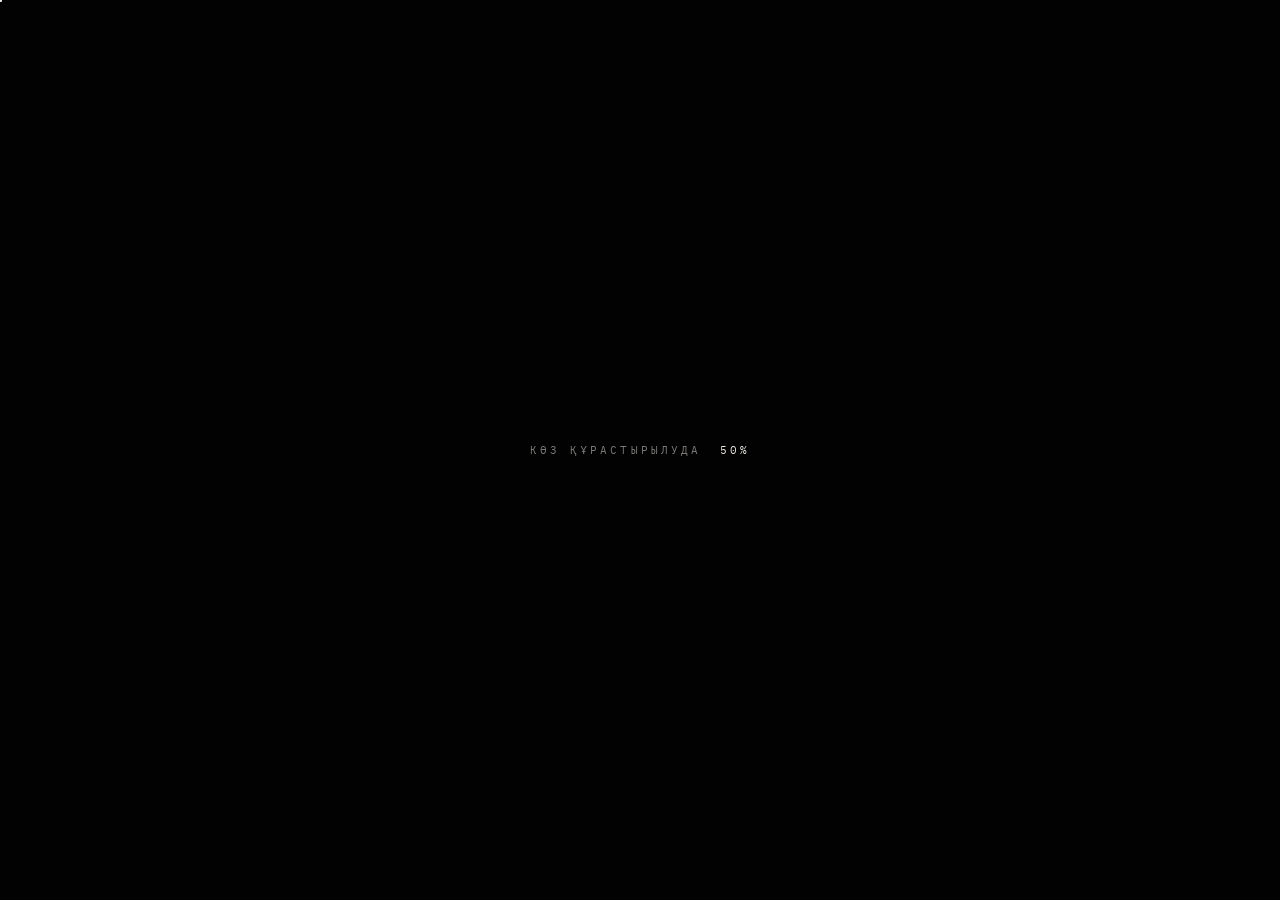
==== eye/index.html @ f171ffe2 "Organ deep dives: brain, skull, eye, ear, tongue, teeth, larynx, nose, face; Kazakh editorial pass" ====
<!doctype html>
<html lang="kk">
<head>
<meta charset="utf-8">
<title>Көз — The Eye</title>
<meta name="viewport" content="width=device-width, initial-scale=1, viewport-fit=cover">
<meta name="description" content="An explodable, anatomically grounded 3D atlas of the human eye: every coat, lens, muscle and vessel, taken apart.">
<meta name="theme-color" content="#020203">
<link rel="icon" href="data:image/svg+xml,%3Csvg xmlns='http://www.w3.org/2000/svg' viewBox='0 0 64 64'%3E%3Ccircle cx='32' cy='32' r='28' fill='%23e9e3da'/%3E%3Ccircle cx='32' cy='32' r='13' fill='%237a4a1c'/%3E%3Ccircle cx='32' cy='32' r='6' fill='%23000'/%3E%3C/svg%3E">
<link rel="stylesheet" href="css/style.css">
<script>/* set embed class before first paint so the standalone header never flashes inside the head atlas */
if (new URLSearchParams(location.search).get('embed') === '1') document.documentElement.classList.add('embed', window.parent === window ? 'embed-top' : 'embed-frame');</script>
<script type="importmap">
{ "imports": { "three": "../vendor/three/three.module.js", "three/addons/": "../vendor/three/jsm/" } }
</script>
</head>
<body>
<canvas id="gl" aria-label="Interactive 3D model of the human eye"></canvas>

<svg id="leaders" aria-hidden="true"></svg>
<div id="labels" aria-hidden="true"></div>
<div id="tip" aria-hidden="true"></div>

<button id="back" class="mono" data-i18n-aria="backAria" aria-label="Back to the head"><svg viewBox="0 0 24 24" aria-hidden="true"><path d="M15 5l-7 7 7 7"/></svg><span data-i18n="back">Back to the head</span></button>

<header id="brand">
  <div class="wordmark">THE EYE</div>
  <div class="sub mono" data-i18n="sub">Human · right eye · 24 mm</div>
</header>

<nav id="top">
  <div id="langs" class="mono" role="group" data-i18n-aria="langAria">
    <button class="lang" data-lang="kk" lang="kk" aria-label="Қазақша">ҚАЗ</button>
    <button class="lang" data-lang="ru" lang="ru" aria-label="Русский">РУС</button>
    <button class="lang" data-lang="en" lang="en" aria-label="English">ENG</button>
  </div>
  <button id="sound" class="icon" aria-label="Sound" data-i18n-aria="sound"><svg viewBox="0 0 24 24"><path d="M4 9h4l5-4v14l-5-4H4z"/><path class="w1" d="M16 9.5c1 .8 1 4.2 0 5"/><path class="w2" d="M18.5 7c2.4 2 2.4 8 0 10"/></svg></button>
  <button id="about" class="icon" aria-label="About and sources" data-i18n-aria="about"><svg viewBox="0 0 24 24"><circle cx="12" cy="12" r="9"/><path d="M12 11v6"/><circle cx="12" cy="7.6" r=".6"/></svg></button>
</nav>

<ol id="index" class="mono" aria-label="Parts"></ol>

<div id="caption" aria-live="polite"></div>

<div id="hint" class="mono"><span data-i18n="hint">Scroll to take it apart</span><i></i></div>

<div id="dock">
  <button id="btn-tour" class="pill mono" data-i18n="tour">▶ Tour</button>
  <button id="btn-explode" class="pill mono" data-i18n="takeApart">Take apart</button>
  <button id="btn-vessels" class="pill mono" data-i18n="vessels">Vessels</button>
</div>

<aside id="panel" aria-live="polite">
  <button id="panel-close" class="icon" aria-label="Close"><svg viewBox="0 0 24 24"><path d="M6 6l12 12M18 6L6 18"/></svg></button>
  <div class="idx mono"></div>
  <h1 class="name"></h1>
  <div class="group mono"></div>
  <p class="desc"></p>
  <ul class="facts"></ul>
  <div class="nav mono">
    <button id="prev" aria-label="Previous">←</button>
    <span class="hintkeys" data-i18n="keys">drag to turn · scroll to zoom · esc</span>
    <button id="next" aria-label="Next">→</button>
  </div>
</aside>

<section id="aboutbox" hidden>
  <div class="inner">
    <button id="about-close" class="icon" aria-label="Close"><svg viewBox="0 0 24 24"><path d="M6 6l12 12M18 6L6 18"/></svg></button>
    <h2 data-i18n="aboutTitle">About this model</h2>
    <div class="about-body"></div>
    <h3 class="mono" data-i18n="sources">Sources</h3>
    <ol class="sources mono"></ol>
  </div>
</section>

<div id="loader" class="mono"><span data-i18n="loading">Building the eye</span> <b>0</b></div>

<script type="module" src="src/main.js"></script>
</body>
</html>
---- eye/css/style.css ----
@font-face { font-family: 'Manrope'; src: url('../../fonts/manrope-latin-wght-normal.woff2') format('woff2'); font-weight: 200 800; font-display: swap; unicode-range: U+0000-00FF, U+0131, U+0152-0153, U+02BB-02BC, U+02C6, U+02DA, U+02DC, U+2000-206F, U+2074, U+20AC, U+2122, U+2191, U+2193, U+2212, U+2215, U+FEFF, U+FFFD; }
@font-face { font-family: 'Manrope'; src: url('../../fonts/manrope-cyrillic-wght-normal.woff2') format('woff2'); font-weight: 200 800; font-display: swap; unicode-range: U+0301, U+0400-045F, U+0490-0491, U+04B0-04B1, U+2116; }
@font-face { font-family: 'Plex Mono'; src: url('../../fonts/ibm-plex-mono-latin-400-normal.woff2') format('woff2'); font-weight: 400; unicode-range: U+0000-00FF, U+2000-206F, U+2190-21FF, U+2212; }
@font-face { font-family: 'Plex Mono'; src: url('../../fonts/ibm-plex-mono-cyrillic-400-normal.woff2') format('woff2'); font-weight: 400; unicode-range: U+0400-045F, U+0490-0491, U+2116; }
@font-face { font-family: 'Plex Mono'; src: url('../../fonts/ibm-plex-mono-latin-300-normal.woff2') format('woff2'); font-weight: 300; unicode-range: U+0000-00FF, U+2000-206F, U+2190-21FF, U+2212; }
@font-face { font-family: 'Plex Mono'; src: url('../../fonts/ibm-plex-mono-cyrillic-300-normal.woff2') format('woff2'); font-weight: 300; unicode-range: U+0400-045F, U+0490-0491, U+2116; }
@font-face { font-family: 'Plex Mono'; src: url('../../fonts/ibm-plex-mono-latin-500-normal.woff2') format('woff2'); font-weight: 500; unicode-range: U+0000-00FF, U+2000-206F, U+2190-21FF, U+2212; }

@font-face { font-family: 'Manrope'; src: url('../../fonts/manrope-cyrillic-ext-wght-normal.woff2') format('woff2'); font-weight: 200 800; font-display: swap; unicode-range: U+0460-052F, U+1C80-1C8A, U+20B4, U+2DE0-2DFF, U+A640-A69F, U+FE2E-FE2F; }
@font-face { font-family: 'Plex Mono'; src: url('../../fonts/ibm-plex-mono-cyrillic-ext-300-normal.woff2') format('woff2'); font-weight: 300; unicode-range: U+0460-052F, U+1C80-1C8A, U+20B4, U+2DE0-2DFF, U+A640-A69F, U+FE2E-FE2F; }
@font-face { font-family: 'Plex Mono'; src: url('../../fonts/ibm-plex-mono-cyrillic-ext-400-normal.woff2') format('woff2'); font-weight: 400; unicode-range: U+0460-052F, U+1C80-1C8A, U+20B4, U+2DE0-2DFF, U+A640-A69F, U+FE2E-FE2F; }
@font-face { font-family: 'Plex Mono'; src: url('../../fonts/ibm-plex-mono-cyrillic-ext-500-normal.woff2') format('woff2'); font-weight: 500; unicode-range: U+0460-052F, U+1C80-1C8A, U+20B4, U+2DE0-2DFF, U+A640-A69F, U+FE2E-FE2F; }

:root {
  --bg: #020203;
  --ink: #ece8e1;
  --dim: rgba(236, 232, 225, .52);
  --faint: rgba(236, 232, 225, .22);
  --accent: #d1fe17;
  --artery: #ff3b4e;
  --line: rgba(236, 232, 225, .28);
  --ease: cubic-bezier(.2, .7, .1, 1);
}
* { box-sizing: border-box; }
html, body { margin: 0; height: 100%; background: var(--bg); color: var(--ink); overflow: hidden; }
body { font-family: 'Manrope', system-ui, sans-serif; -webkit-font-smoothing: antialiased; user-select: none; -webkit-user-select: none; }
.mono { font-family: 'Plex Mono', ui-monospace, monospace; }
button { font: inherit; color: inherit; background: none; border: 0; cursor: pointer; padding: 0; }
button:focus-visible { outline: 1px solid var(--accent); outline-offset: 4px; border-radius: 4px; }

#gl { position: fixed; inset: 0; width: 100vw; height: 100vh; display: block; cursor: grab; touch-action: none; }
#gl.dragging { cursor: grabbing; }
#gl.pointing { cursor: pointer; }

#brand { position: fixed; left: 34px; top: 28px; pointer-events: none; opacity: 0; transition: opacity 1.4s var(--ease); }
body.ready #brand { opacity: 1; }
.wordmark { font-weight: 500; font-size: 13px; letter-spacing: .42em; }
#brand .sub { margin-top: 7px; font-size: 10.5px; letter-spacing: .16em; color: var(--dim); text-transform: uppercase; }

#top { position: fixed; right: 30px; top: 22px; display: flex; align-items: center; gap: 10px; opacity: 0; transition: opacity 1.4s var(--ease) .4s; }
body.ready #top { opacity: 1; }
.lang { font-size: 11px; letter-spacing: .14em; color: var(--dim); padding: 6px 2px; }
.lang.on { color: var(--ink); }
.sep { color: var(--faint); font-size: 11px; }
.icon { width: 34px; height: 34px; display: grid; place-items: center; border-radius: 50%; color: var(--dim); transition: color .3s, background .3s; }
.icon:hover { color: var(--ink); background: rgba(255,255,255,.05); }
.icon svg { width: 18px; height: 18px; fill: none; stroke: currentColor; stroke-width: 1.3; stroke-linecap: round; }
#sound svg path:first-child { fill: currentColor; stroke: none; }
#sound:not(.on) .w1, #sound:not(.on) .w2 { opacity: .15; }
#sound.pulse { animation: pulse 2.4s var(--ease) infinite; }
@keyframes pulse { 0%, 100% { color: var(--dim); } 50% { color: var(--accent); } }

#hint { position: fixed; left: 50%; bottom: 34px; transform: translateX(-50%); font-size: 10.5px; letter-spacing: .28em; text-transform: uppercase; color: var(--dim); pointer-events: none; opacity: 0; transition: opacity 1s var(--ease); text-align: center; }
#hint i { display: block; width: 1px; height: 26px; margin: 12px auto 0; background: linear-gradient(var(--dim), transparent); animation: drip 2.2s var(--ease) infinite; transform-origin: top; }
@keyframes drip { 0% { transform: scaleY(0); opacity: 0; } 30% { opacity: 1; } 100% { transform: scaleY(1); opacity: 0; } }
body.ready.show-hint #hint { opacity: 1; }

#dock { position: fixed; right: 30px; bottom: 28px; display: flex; gap: 8px; opacity: 0; transition: opacity 1s var(--ease) .8s; }
body.ready #dock { opacity: 1; }
body.inspecting #dock { opacity: 0; pointer-events: none; transition-delay: 0s; }
.pill { font-size: 10.5px; letter-spacing: .2em; text-transform: uppercase; padding: 11px 16px 10px; border: 1px solid var(--line); border-radius: 999px; color: var(--dim); background: rgba(2,2,3,.35); backdrop-filter: blur(8px); transition: color .3s, border-color .3s, background .3s; }
.pill:hover { color: var(--ink); border-color: rgba(236,232,225,.6); }
.pill.on { color: #0a0a0a; background: var(--ink); border-color: var(--ink); }
#btn-vessels.on { background: var(--artery); border-color: var(--artery); color: #fff; }

#index { position: fixed; left: 30px; top: 50%; transform: translateY(-50%); list-style: none; margin: 0; padding: 0; font-size: 10px; letter-spacing: .08em; color: var(--dim); opacity: 0; pointer-events: none; transition: opacity .8s var(--ease); max-height: 80vh; overflow: hidden; }
body.exploded #index { opacity: 1; pointer-events: auto; }
#index li { padding: 2.5px 0; cursor: pointer; white-space: nowrap; transition: color .2s, transform .3s var(--ease); }
#index li b { font-weight: 400; color: var(--faint); margin-right: 10px; }
#index li.vessel { color: rgba(255, 90, 105, .55); }
#index li:hover, #index li.hover { color: var(--ink); transform: translateX(4px); }
#index li.on { color: var(--accent); }

#labels { position: fixed; inset: 0; pointer-events: none; }
#leaders { position: fixed; inset: 0; width: 100vw; height: 100vh; pointer-events: none; overflow: visible; }
#leaders line { stroke: var(--line); stroke-width: 1; }
#leaders circle { fill: var(--ink); }
.lab { position: absolute; left: 0; top: 0; font-family: 'Plex Mono', monospace; font-size: 10.5px; letter-spacing: .12em; text-transform: uppercase; white-space: nowrap; color: var(--ink); opacity: 0; transition: opacity .5s var(--ease); will-change: transform; }
.lab b { font-weight: 400; color: var(--dim); margin-right: 8px; }
.lab.vessel { color: #ff9aa4; }
.lab.show { opacity: .92; }
.lab.show.hover { color: var(--accent); opacity: 1; }

#tip { position: fixed; left: 0; top: 0; font-family: 'Plex Mono', monospace; font-size: 10.5px; letter-spacing: .12em; text-transform: uppercase; padding: 6px 9px; background: rgba(2,2,3,.72); border: 1px solid var(--line); border-radius: 3px; opacity: 0; pointer-events: none; transition: opacity .15s; white-space: nowrap; }
#tip.show { opacity: 1; }

#panel { position: fixed; right: 0; top: 0; bottom: 0; width: min(410px, 92vw); padding: 86px 38px 32px; display: flex; flex-direction: column; gap: 14px; background: linear-gradient(90deg, rgba(2,2,3,0), rgba(2,2,3,.82) 22%); transform: translateX(104%); transition: transform .9s var(--ease); pointer-events: none; }
body.inspecting #panel { transform: none; pointer-events: auto; }
#panel-close { position: absolute; right: 26px; top: 22px; }
#panel .idx { font-size: 10.5px; letter-spacing: .24em; color: var(--dim); }
#panel .name { margin: 0; font-weight: 250; font-size: 44px; line-height: 1.02; letter-spacing: -.02em; }
#panel .group { font-size: 10px; letter-spacing: .22em; text-transform: uppercase; color: var(--accent); }
#panel .desc { margin: 4px 0 6px; font-size: 15px; line-height: 1.55; color: rgba(236,232,225,.82); font-weight: 350; }
#panel .facts { list-style: none; margin: 0; padding: 0; display: flex; flex-direction: column; gap: 14px; overflow: auto; }
#panel .facts li { border-top: 1px solid rgba(236,232,225,.1); padding-top: 12px; }
#panel .facts .v { font-family: 'Plex Mono', monospace; font-size: 20px; letter-spacing: .02em; }
#panel .facts .v small { font-size: 11px; color: var(--dim); margin-left: 6px; letter-spacing: .1em; }
#panel .facts .t { font-size: 13px; color: var(--dim); margin-top: 4px; line-height: 1.45; }
#panel .facts a { color: var(--faint); font-family: 'Plex Mono', monospace; font-size: 10px; text-decoration: none; margin-left: 4px; border-bottom: 1px dotted var(--faint); }
#panel .facts a:hover { color: var(--ink); }
#panel .nav { margin-top: auto; display: flex; align-items: center; justify-content: space-between; font-size: 10px; letter-spacing: .14em; color: var(--faint); text-transform: uppercase; }
#panel .nav button { font-size: 18px; color: var(--dim); padding: 6px 10px; }
#panel .nav button:hover { color: var(--ink); }

#aboutbox { position: fixed; inset: 0; background: rgba(2,2,3,.86); backdrop-filter: blur(14px); display: grid; place-items: center; z-index: 5; }
#aboutbox[hidden] { display: none; }
#aboutbox .inner { position: relative; width: min(760px, 92vw); max-height: 82vh; overflow: auto; padding: 44px 48px; border: 1px solid rgba(236,232,225,.12); border-radius: 6px; }
#aboutbox h2 { margin: 0 0 18px; font-weight: 300; font-size: 30px; letter-spacing: -.01em; }
#aboutbox h3 { margin: 30px 0 10px; font-size: 10.5px; letter-spacing: .24em; text-transform: uppercase; color: var(--dim); font-weight: 400; }
#aboutbox p { font-size: 14.5px; line-height: 1.6; color: rgba(236,232,225,.8); margin: 0 0 12px; font-weight: 350; }
#aboutbox .sources { font-size: 11px; line-height: 1.7; color: var(--dim); padding-left: 18px; }
#aboutbox .sources a { color: var(--dim); }
#about-close { position: absolute; right: 16px; top: 14px; }

#loader { position: fixed; left: 50%; top: 50%; transform: translate(-50%, -50%); font-size: 10.5px; letter-spacing: .3em; text-transform: uppercase; color: var(--dim); transition: opacity .8s; }
#loader b { font-weight: 400; color: var(--ink); margin-left: 8px; }
body.ready #loader { opacity: 0; pointer-events: none; }

@media (max-width: 760px) {
  #brand { left: 18px; top: 18px; }
  #top { right: 12px; top: 10px; }
  #dock { right: 50%; transform: translateX(50%); bottom: 18px; }
  #hint { bottom: 80px; }
  #index { display: none; }
  #panel { top: auto; height: 58vh; width: 100vw; padding: 26px 22px 22px; background: linear-gradient(180deg, rgba(2,2,3,0), rgba(2,2,3,.9) 16%); transform: translateY(104%); }
  #panel .name { font-size: 32px; }
}
@media (prefers-reduced-motion: reduce) { #hint i, #sound.pulse { animation: none; } }

#caption { text-wrap: balance; position: fixed; left: 34px; bottom: 11vh; max-width: 30vw; font-weight: 200; font-size: clamp(28px, 3.3vw, 60px); line-height: 1.02; letter-spacing: -.03em; color: var(--ink); pointer-events: none; opacity: 0; transform: translateY(14px); transition: opacity 1.1s var(--ease), transform 1.4s var(--ease); text-shadow: 0 0 40px rgba(0,0,0,.6); }
#caption.show { opacity: .96; transform: none; }
#caption small { display: block; margin-top: 18px; font-family: 'Plex Mono', monospace; font-size: 11px; letter-spacing: .3em; text-transform: uppercase; color: var(--dim); font-weight: 400; }
@media (max-width: 760px) { #caption { left: 22px; bottom: 30vh; max-width: 80vw; } }

#btn-tour { color: var(--ink); border-color: rgba(209,254,23,.55); }
#btn-tour.on { background: var(--accent); border-color: var(--accent); color: #0a0a0a; }
body.touring #index, body.touring #hint { opacity: 0 !important; }

/* ---- language switch (same pattern as the head atlas: ҚАЗ РУС ENG) */
#langs { display: flex; gap: 2px; }
#langs .lang { font-size: 10.5px; letter-spacing: .14em; color: rgba(236,232,225,.42); padding: 8px 5px; transition: color .3s; }
#langs .lang:hover { color: var(--dim); }
#langs .lang.on { color: var(--ink); }

/* ---- embed mode (?embed=1): inside the head atlas iframe. The parent draws the back button, so ours stays hidden
   (#back is shown only when the page was opened with ?embed=1 outside an iframe — html.embed-top, set in index.html). */
#back { display: none; }
html.embed #brand { display: none; }
html.embed-top #back { position: fixed; left: 22px; top: 18px; z-index: 6; display: flex; align-items: center; gap: 10px; padding: 9px 16px 9px 10px; border: 1px solid var(--line); border-radius: 999px; background: rgba(2,2,3,.42); backdrop-filter: blur(8px); -webkit-backdrop-filter: blur(8px); color: var(--dim); font-size: 10.5px; letter-spacing: .2em; text-transform: uppercase; transition: color .3s, border-color .3s, background .3s; }
html.embed-top #back:hover { color: var(--ink); border-color: rgba(236,232,225,.6); }
html.embed-top #back svg { width: 16px; height: 16px; fill: none; stroke: currentColor; stroke-width: 1.5; stroke-linecap: round; stroke-linejoin: round; transition: transform .3s var(--ease); }
html.embed-top #back:hover svg { transform: translateX(-3px); }
html.embed #top { opacity: 1; }
@media (max-width: 760px) {
  html.embed-top #back { left: 12px; top: 10px; padding: 8px 12px 8px 8px; }
  #langs .lang { padding: 8px 4px; }
}
/* the part panel owns the top-right corner while inspecting (its ✕ sat on top of the language switch) */
body.inspecting #top, html.embed body.inspecting #top { opacity: 0; pointer-events: none; transition-delay: 0s; }
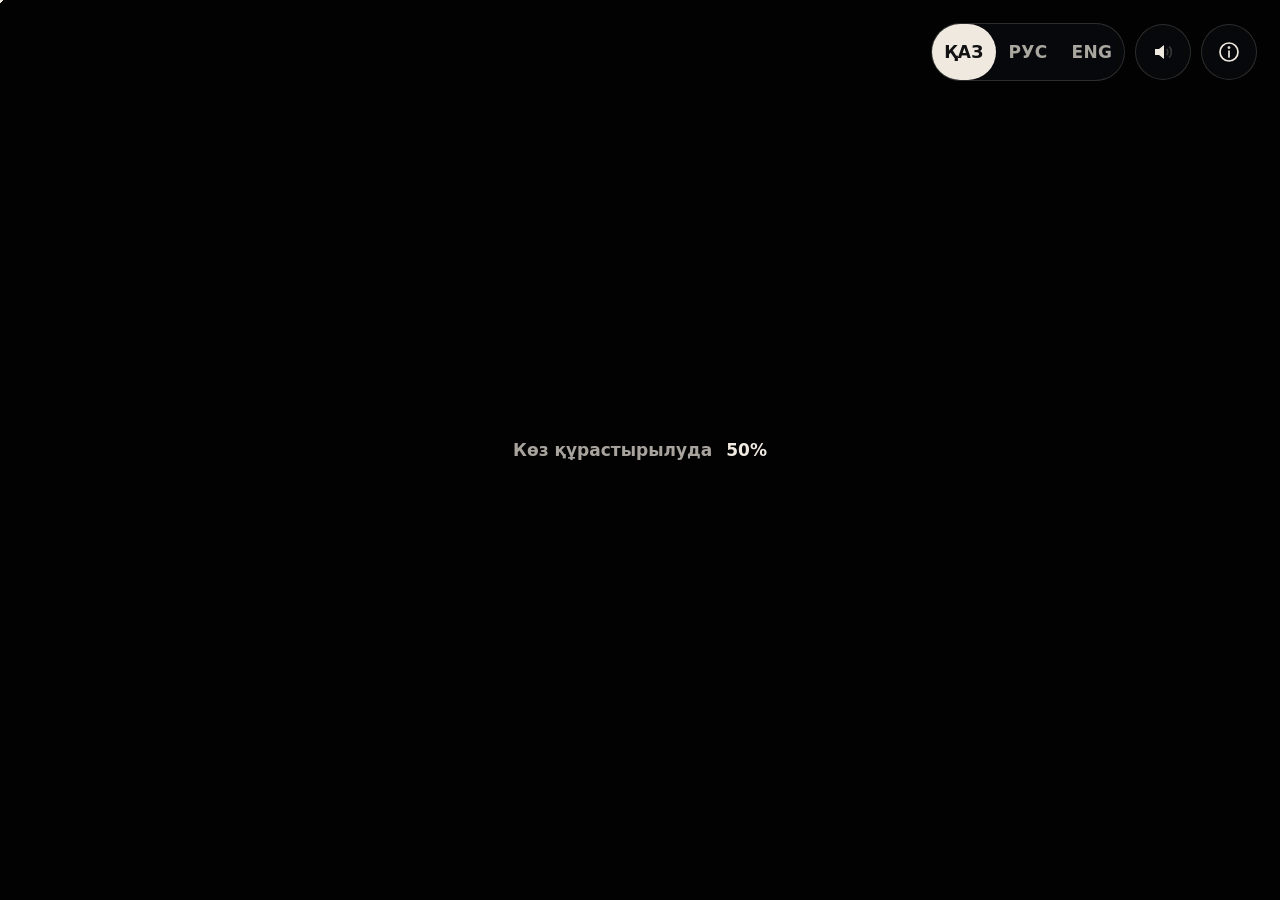
==== commit 63cba2cf: "UX v2 for schoolchildren: picture layers, organ grid, one-tap cut, hand hint; flicker fix; eye UI v2" ====
--- a/eye/index.html
+++ b/eye/index.html
@@ -9,72 +9,91 @@
 <link rel="icon" href="data:image/svg+xml,%3Csvg xmlns='http://www.w3.org/2000/svg' viewBox='0 0 64 64'%3E%3Ccircle cx='32' cy='32' r='28' fill='%23e9e3da'/%3E%3Ccircle cx='32' cy='32' r='13' fill='%237a4a1c'/%3E%3Ccircle cx='32' cy='32' r='6' fill='%23000'/%3E%3C/svg%3E">
 <link rel="stylesheet" href="css/style.css">
 <script>/* set embed class before first paint so the standalone header never flashes inside the head atlas */
-if (new URLSearchParams(location.search).get('embed') === '1') document.documentElement.classList.add('embed', window.parent === window ? 'embed-top' : 'embed-frame');</script>
+(function () { var q = new URLSearchParams(location.search), h = document.documentElement;
+  if (q.get('embed') === '1') h.classList.add('embed', window.parent === window ? 'embed-top' : 'embed-frame');
+  if (q.get('kiosk') === '1') h.classList.add('kiosk'); })();</script>
 <script type="importmap">
 { "imports": { "three": "../vendor/three/three.module.js", "three/addons/": "../vendor/three/jsm/" } }
 </script>
 </head>
 <body>
-<canvas id="gl" aria-label="Interactive 3D model of the human eye"></canvas>
+<canvas id="gl" aria-label="3D"></canvas>
 
 <svg id="leaders" aria-hidden="true"></svg>
 <div id="labels" aria-hidden="true"></div>
 <div id="tip" aria-hidden="true"></div>
 
-<button id="back" class="mono" data-i18n-aria="backAria" aria-label="Back to the head"><svg viewBox="0 0 24 24" aria-hidden="true"><path d="M15 5l-7 7 7 7"/></svg><span data-i18n="back">Back to the head</span></button>
+<button id="back" class="btn" data-i18n-aria="backAria"><svg viewBox="0 0 24 24" aria-hidden="true"><path d="M15 5l-7 7 7 7"/></svg><span data-i18n="back">Back to the head</span></button>
 
 <header id="brand">
-  <div class="wordmark">THE EYE</div>
-  <div class="sub mono" data-i18n="sub">Human · right eye · 24 mm</div>
+  <div class="wordmark" data-i18n="brand">Көз</div>
+  <div class="sub" data-i18n="sub"></div>
 </header>
 
 <nav id="top">
-  <div id="langs" class="mono" role="group" data-i18n-aria="langAria">
+  <div id="langs" role="group" data-i18n-aria="langAria">
     <button class="lang" data-lang="kk" lang="kk" aria-label="Қазақша">ҚАЗ</button>
     <button class="lang" data-lang="ru" lang="ru" aria-label="Русский">РУС</button>
     <button class="lang" data-lang="en" lang="en" aria-label="English">ENG</button>
   </div>
-  <button id="sound" class="icon" aria-label="Sound" data-i18n-aria="sound"><svg viewBox="0 0 24 24"><path d="M4 9h4l5-4v14l-5-4H4z"/><path class="w1" d="M16 9.5c1 .8 1 4.2 0 5"/><path class="w2" d="M18.5 7c2.4 2 2.4 8 0 10"/></svg></button>
-  <button id="about" class="icon" aria-label="About and sources" data-i18n-aria="about"><svg viewBox="0 0 24 24"><circle cx="12" cy="12" r="9"/><path d="M12 11v6"/><circle cx="12" cy="7.6" r=".6"/></svg></button>
+  <button id="sound" class="icon" data-i18n-aria="sound"><svg viewBox="0 0 24 24"><path d="M4 9h4l5-4v14l-5-4H4z"/><path class="w1" d="M16 9.5c1 .8 1 4.2 0 5"/><path class="w2" d="M18.5 7c2.4 2 2.4 8 0 10"/></svg></button>
+  <button id="about" class="icon" data-i18n-aria="about"><svg viewBox="0 0 24 24"><circle cx="12" cy="12" r="9"/><path d="M12 11v6"/><circle cx="12" cy="7.6" r=".6"/></svg></button>
 </nav>
-
-<ol id="index" class="mono" aria-label="Parts"></ol>
 
 <div id="caption" aria-live="polite"></div>
 
-<div id="hint" class="mono"><span data-i18n="hint">Scroll to take it apart</span><i></i></div>
+<!-- onboarding: an animated hand, gone after the first action -->
+<div id="hand" aria-hidden="true">
+  <svg class="glyph" viewBox="0 0 64 64"><path d="M26 34V14.5a4 4 0 0 1 8 0V30m0-4.5a4 4 0 0 1 8 0V32m0-3a4 4 0 0 1 8 0v9c0 9-6 16-15 16h-2c-5 0-8-2-11-6l-7-10a4 4 0 0 1 6-5l5 5"/></svg>
+  <i class="ring"></i>
+  <div class="say"><span data-i18n="handDrag">Drag to turn</span></div>
+</div>
 
 <div id="dock">
-  <button id="btn-tour" class="pill mono" data-i18n="tour">▶ Tour</button>
-  <button id="btn-explode" class="pill mono" data-i18n="takeApart">Take apart</button>
-  <button id="btn-vessels" class="pill mono" data-i18n="vessels">Vessels</button>
+  <button id="btn-tour" class="btn big"><svg viewBox="0 0 24 24" aria-hidden="true"><path class="play" d="M8 5.5v13l10.5-6.5z"/><path class="stop" d="M7 7h10v10H7z"/></svg><span></span></button>
+  <button id="btn-explode" class="btn big"><svg viewBox="0 0 24 24" aria-hidden="true"><circle cx="12" cy="12" r="3.2"/><path d="M12 2.5v3.5M12 18v3.5M2.5 12H6M18 12h3.5M5.3 5.3l2.4 2.4M16.3 16.3l2.4 2.4M5.3 18.7l2.4-2.4M16.3 7.7l2.4-2.4"/></svg><span></span></button>
+  <button id="btn-vessels" class="btn big"><svg viewBox="0 0 24 24" aria-hidden="true"><path d="M12 21c0-5 0-7-3.5-10.5M12 21c0-4 1-6 4-9M8.5 10.5C6 8 6 5 6 3M8.5 10.5C10 9 11 7 11 4.5M16 12c2-2 3-4 3-7M16 12c-1-1.5-1.5-3.5-1.5-6"/></svg><span></span></button>
+  <button id="btn-parts" class="btn big"><svg viewBox="0 0 24 24" aria-hidden="true"><rect x="3.5" y="3.5" width="7" height="7" rx="1.8"/><rect x="13.5" y="3.5" width="7" height="7" rx="1.8"/><rect x="3.5" y="13.5" width="7" height="7" rx="1.8"/><rect x="13.5" y="13.5" width="7" height="7" rx="1.8"/></svg><span></span></button>
 </div>
 
+<!-- visual picker: big cards grouped the simple way -->
+<section id="picker" hidden>
+  <div class="box">
+    <button id="picker-close" class="icon" data-i18n-aria="close"><svg viewBox="0 0 24 24"><path d="M6 6l12 12M18 6L6 18"/></svg></button>
+    <h2 data-i18n="pickerTitle">What is the eye made of?</h2>
+    <div class="groups"></div>
+  </div>
+</section>
+
 <aside id="panel" aria-live="polite">
-  <button id="panel-close" class="icon" aria-label="Close"><svg viewBox="0 0 24 24"><path d="M6 6l12 12M18 6L6 18"/></svg></button>
-  <div class="idx mono"></div>
+  <button id="panel-close" class="icon" data-i18n-aria="close"><svg viewBox="0 0 24 24"><path d="M6 6l12 12M18 6L6 18"/></svg></button>
+  <div class="chip"></div>
   <h1 class="name"></h1>
-  <div class="group mono"></div>
-  <p class="desc"></p>
-  <ul class="facts"></ul>
-  <div class="nav mono">
-    <button id="prev" aria-label="Previous">←</button>
-    <span class="hintkeys" data-i18n="keys">drag to turn · scroll to zoom · esc</span>
-    <button id="next" aria-label="Next">→</button>
+  <p class="simple"></p>
+  <div class="wow"><svg viewBox="0 0 24 24" aria-hidden="true"><path d="M12 2.8l2.6 5.6 6.1.7-4.5 4.2 1.2 6-5.4-3.1-5.4 3.1 1.2-6L3.3 9.1l6.1-.7z"/></svg><div><div class="wl" data-i18n="wowLabel">Did you know?</div><div class="wv"></div><div class="wt"></div></div></div>
+  <button class="more-btn" aria-expanded="false"><span data-i18n="more">More</span><svg viewBox="0 0 24 24" aria-hidden="true"><path d="M6 9l6 6 6-6"/></svg></button>
+  <div class="more" hidden>
+    <div class="sci"></div>
+    <p class="desc"></p>
+    <ul class="facts"></ul>
+  </div>
+  <div class="nav">
+    <button id="prev" class="icon big" data-i18n-aria="prev"><svg viewBox="0 0 24 24"><path d="M15 5l-7 7 7 7"/></svg></button>
+    <button id="next" class="icon big" data-i18n-aria="next"><svg viewBox="0 0 24 24"><path d="M9 5l7 7-7 7"/></svg></button>
   </div>
 </aside>
 
 <section id="aboutbox" hidden>
   <div class="inner">
-    <button id="about-close" class="icon" aria-label="Close"><svg viewBox="0 0 24 24"><path d="M6 6l12 12M18 6L6 18"/></svg></button>
+    <button id="about-close" class="icon" data-i18n-aria="close"><svg viewBox="0 0 24 24"><path d="M6 6l12 12M18 6L6 18"/></svg></button>
     <h2 data-i18n="aboutTitle">About this model</h2>
     <div class="about-body"></div>
-    <h3 class="mono" data-i18n="sources">Sources</h3>
-    <ol class="sources mono"></ol>
+    <h3 data-i18n="sources">Sources</h3>
+    <ol class="sources"></ol>
   </div>
 </section>
 
-<div id="loader" class="mono"><span data-i18n="loading">Building the eye</span> <b>0</b></div>
+<div id="loader"><span data-i18n="loading">Building the eye</span> <b>0</b></div>
 
 <script type="module" src="src/main.js"></script>
 </body>
--- a/eye/css/style.css
+++ b/eye/css/style.css
@@ -11,149 +11,198 @@
 @font-face { font-family: 'Plex Mono'; src: url('../../fonts/ibm-plex-mono-cyrillic-ext-400-normal.woff2') format('woff2'); font-weight: 400; unicode-range: U+0460-052F, U+1C80-1C8A, U+20B4, U+2DE0-2DFF, U+A640-A69F, U+FE2E-FE2F; }
 @font-face { font-family: 'Plex Mono'; src: url('../../fonts/ibm-plex-mono-cyrillic-ext-500-normal.woff2') format('woff2'); font-weight: 500; unicode-range: U+0460-052F, U+1C80-1C8A, U+20B4, U+2DE0-2DFF, U+A640-A69F, U+FE2E-FE2F; }
 
+
+/* ============ THE EYE — kids / exhibition UI (specs/ux-kids.md): big icon+word buttons, ≥15 px labels, ≥17 px text,
+   56 px touch targets (72 px with ?kiosk=1), no tiny letter-spaced captions. Palette matches the head atlas. */
 :root {
   --bg: #020203;
-  --ink: #ece8e1;
-  --dim: rgba(236, 232, 225, .52);
-  --faint: rgba(236, 232, 225, .22);
-  --accent: #d1fe17;
-  --artery: #ff3b4e;
-  --line: rgba(236, 232, 225, .28);
+  --ink: #efe9e0;
+  --dim: rgba(239, 233, 224, .7);
+  --faint: rgba(239, 233, 224, .34);
+  --hair: rgba(239, 233, 224, .16);
+  --warm: #f0b27a;
+  --artery: #ff4d5e;
+  --glass: rgba(12, 13, 16, .66);
   --ease: cubic-bezier(.2, .7, .1, 1);
+  --tap: 56px;
+  --fs-label: 15px;
+  --fs-btn: 17px;
+  --fs-text: 17px;
+  --pad: clamp(14px, 1.8vw, 28px);
 }
+html.kiosk { --tap: 72px; --fs-label: 18px; --fs-btn: 20px; --fs-text: 20px; }
 * { box-sizing: border-box; }
 html, body { margin: 0; height: 100%; background: var(--bg); color: var(--ink); overflow: hidden; }
-body { font-family: 'Manrope', system-ui, sans-serif; -webkit-font-smoothing: antialiased; user-select: none; -webkit-user-select: none; }
-.mono { font-family: 'Plex Mono', ui-monospace, monospace; }
+body { font-family: 'Manrope', system-ui, sans-serif; -webkit-font-smoothing: antialiased; user-select: none; -webkit-user-select: none; -webkit-tap-highlight-color: transparent; }
+html.kiosk body { -webkit-touch-callout: none; }
 button { font: inherit; color: inherit; background: none; border: 0; cursor: pointer; padding: 0; }
-button:focus-visible { outline: 1px solid var(--accent); outline-offset: 4px; border-radius: 4px; }
+button:focus-visible { outline: 2px solid var(--warm); outline-offset: 3px; }
+[hidden] { display: none !important; }
 
 #gl { position: fixed; inset: 0; width: 100vw; height: 100vh; display: block; cursor: grab; touch-action: none; }
 #gl.dragging { cursor: grabbing; }
 #gl.pointing { cursor: pointer; }
 
-#brand { position: fixed; left: 34px; top: 28px; pointer-events: none; opacity: 0; transition: opacity 1.4s var(--ease); }
+/* ---- shared controls */
+.icon { width: var(--tap); height: var(--tap); display: grid; place-items: center; border-radius: 50%; color: var(--ink); background: var(--glass); border: 1px solid var(--hair); backdrop-filter: blur(10px); -webkit-backdrop-filter: blur(10px); transition: background .25s, border-color .25s, transform .12s; }
+.icon:hover { border-color: var(--faint); }
+.icon:active { transform: scale(.94); }
+.icon svg { width: 24px; height: 24px; fill: none; stroke: currentColor; stroke-width: 1.7; stroke-linecap: round; stroke-linejoin: round; }
+.btn { min-height: var(--tap); display: inline-flex; align-items: center; gap: 10px; padding: 0 22px 0 18px; border-radius: 999px; font-size: var(--fs-btn); font-weight: 600; letter-spacing: .005em; color: var(--ink); background: var(--glass); border: 1px solid var(--hair); backdrop-filter: blur(10px); -webkit-backdrop-filter: blur(10px); white-space: nowrap; transition: background .25s, border-color .25s, color .25s, transform .12s; }
+.btn:hover { border-color: var(--faint); }
+.btn:active { transform: scale(.95); }
+.btn svg { width: 26px; height: 26px; flex: none; fill: none; stroke: currentColor; stroke-width: 1.8; stroke-linecap: round; stroke-linejoin: round; }
+.btn.on { background: var(--warm); border-color: var(--warm); color: #121212; }
+
+/* ---- brand (standalone only) */
+#brand { position: fixed; left: var(--pad); top: calc(var(--pad) + 4px); pointer-events: none; opacity: 0; transition: opacity 1.2s var(--ease); }
 body.ready #brand { opacity: 1; }
-.wordmark { font-weight: 500; font-size: 13px; letter-spacing: .42em; }
-#brand .sub { margin-top: 7px; font-size: 10.5px; letter-spacing: .16em; color: var(--dim); text-transform: uppercase; }
-
-#top { position: fixed; right: 30px; top: 22px; display: flex; align-items: center; gap: 10px; opacity: 0; transition: opacity 1.4s var(--ease) .4s; }
-body.ready #top { opacity: 1; }
-.lang { font-size: 11px; letter-spacing: .14em; color: var(--dim); padding: 6px 2px; }
-.lang.on { color: var(--ink); }
-.sep { color: var(--faint); font-size: 11px; }
-.icon { width: 34px; height: 34px; display: grid; place-items: center; border-radius: 50%; color: var(--dim); transition: color .3s, background .3s; }
-.icon:hover { color: var(--ink); background: rgba(255,255,255,.05); }
-.icon svg { width: 18px; height: 18px; fill: none; stroke: currentColor; stroke-width: 1.3; stroke-linecap: round; }
+.wordmark { font-weight: 700; font-size: 28px; letter-spacing: -.01em; }
+#brand .sub { margin-top: 4px; font-size: 15px; color: var(--dim); }
+
+/* ---- top right: language + sound + about */
+#top { position: fixed; right: var(--pad); top: var(--pad); display: flex; align-items: center; gap: 10px; z-index: 4; transition: opacity .5s var(--ease); }
+#langs { display: flex; padding: 0; gap: 0; border-radius: 999px; background: var(--glass); border: 1px solid var(--hair); backdrop-filter: blur(10px); -webkit-backdrop-filter: blur(10px); }
+#langs .lang { min-width: calc(var(--tap) + 8px); height: var(--tap); border-radius: 999px; font-size: var(--fs-btn); font-weight: 700; letter-spacing: .02em; color: var(--dim); transition: background .25s, color .25s; }
+#langs .lang:hover { color: var(--ink); }
+#langs .lang.on { background: var(--ink); color: #121212; }
 #sound svg path:first-child { fill: currentColor; stroke: none; }
-#sound:not(.on) .w1, #sound:not(.on) .w2 { opacity: .15; }
+#sound:not(.on) .w1, #sound:not(.on) .w2 { opacity: .2; }
 #sound.pulse { animation: pulse 2.4s var(--ease) infinite; }
-@keyframes pulse { 0%, 100% { color: var(--dim); } 50% { color: var(--accent); } }
-
-#hint { position: fixed; left: 50%; bottom: 34px; transform: translateX(-50%); font-size: 10.5px; letter-spacing: .28em; text-transform: uppercase; color: var(--dim); pointer-events: none; opacity: 0; transition: opacity 1s var(--ease); text-align: center; }
-#hint i { display: block; width: 1px; height: 26px; margin: 12px auto 0; background: linear-gradient(var(--dim), transparent); animation: drip 2.2s var(--ease) infinite; transform-origin: top; }
-@keyframes drip { 0% { transform: scaleY(0); opacity: 0; } 30% { opacity: 1; } 100% { transform: scaleY(1); opacity: 0; } }
-body.ready.show-hint #hint { opacity: 1; }
-
-#dock { position: fixed; right: 30px; bottom: 28px; display: flex; gap: 8px; opacity: 0; transition: opacity 1s var(--ease) .8s; }
+@keyframes pulse { 0%, 100% { color: var(--ink); } 50% { color: var(--warm); } }
+
+/* ---- dock: one row of big icon+word buttons */
+#dock { position: fixed; left: 50%; bottom: var(--pad); transform: translateX(-50%); display: flex; gap: 10px; opacity: 0; transition: opacity .8s var(--ease) .3s; z-index: 3; }
 body.ready #dock { opacity: 1; }
-body.inspecting #dock { opacity: 0; pointer-events: none; transition-delay: 0s; }
-.pill { font-size: 10.5px; letter-spacing: .2em; text-transform: uppercase; padding: 11px 16px 10px; border: 1px solid var(--line); border-radius: 999px; color: var(--dim); background: rgba(2,2,3,.35); backdrop-filter: blur(8px); transition: color .3s, border-color .3s, background .3s; }
-.pill:hover { color: var(--ink); border-color: rgba(236,232,225,.6); }
-.pill.on { color: #0a0a0a; background: var(--ink); border-color: var(--ink); }
+#btn-tour { border-color: rgba(240,178,122,.7); }
+#btn-tour .stop { display: none; } #btn-tour.on .stop { display: block; } #btn-tour.on .play { display: none; }
+#btn-tour .play, #btn-tour .stop { fill: currentColor; stroke: none; }
 #btn-vessels.on { background: var(--artery); border-color: var(--artery); color: #fff; }
-
-#index { position: fixed; left: 30px; top: 50%; transform: translateY(-50%); list-style: none; margin: 0; padding: 0; font-size: 10px; letter-spacing: .08em; color: var(--dim); opacity: 0; pointer-events: none; transition: opacity .8s var(--ease); max-height: 80vh; overflow: hidden; }
-body.exploded #index { opacity: 1; pointer-events: auto; }
-#index li { padding: 2.5px 0; cursor: pointer; white-space: nowrap; transition: color .2s, transform .3s var(--ease); }
-#index li b { font-weight: 400; color: var(--faint); margin-right: 10px; }
-#index li.vessel { color: rgba(255, 90, 105, .55); }
-#index li:hover, #index li.hover { color: var(--ink); transform: translateX(4px); }
-#index li.on { color: var(--accent); }
-
+body.inspecting #dock, body.picking #dock { opacity: 0; pointer-events: none; transition-delay: 0s; }
+body.dragging #dock, body.dragging #top { opacity: .35; }
+body.inspecting #top, body.picking #top { opacity: 0; pointer-events: none; }
+
+/* ---- onboarding hand */
+#hand { position: fixed; left: 56%; top: 58%; pointer-events: none; opacity: 0; transition: opacity .6s var(--ease); z-index: 2; display: flex; flex-direction: column; align-items: center; gap: 14px; }
+body.ready.show-hint #hand:is([data-phase="drag"], [data-phase="tap"]) { opacity: 1; }
+#hand .glyph { width: 76px; height: 76px; fill: rgba(12,13,16,.55); stroke: var(--ink); stroke-width: 2.4; stroke-linecap: round; stroke-linejoin: round; filter: drop-shadow(0 4px 14px rgba(0,0,0,.6)); }
+#hand[data-phase="drag"] .glyph { animation: swipe 2.4s var(--ease) infinite; }
+#hand[data-phase="tap"] .glyph { animation: tap 1.8s var(--ease) infinite; }
+#hand .ring { position: absolute; left: 50%; top: 4px; width: 34px; height: 34px; margin-left: -24px; border-radius: 50%; border: 2px solid var(--warm); opacity: 0; }
+#hand[data-phase="tap"] .ring { animation: ring 1.8s var(--ease) infinite; }
+#hand .say { font-size: var(--fs-btn); font-weight: 600; padding: 10px 18px; border-radius: 999px; background: var(--glass); border: 1px solid var(--hair); backdrop-filter: blur(10px); white-space: nowrap; }
+@keyframes swipe { 0%, 100% { transform: translateX(-46px) rotate(-8deg); } 50% { transform: translateX(46px) rotate(8deg); } }
+@keyframes tap { 0%, 60%, 100% { transform: translateY(0) scale(1); } 30% { transform: translateY(8px) scale(.92); } }
+@keyframes ring { 0%, 25% { opacity: 0; transform: scale(.5); } 35% { opacity: 1; } 80%, 100% { opacity: 0; transform: scale(1.9); } }
+
+/* ---- labels on the model (exploded view) */
 #labels { position: fixed; inset: 0; pointer-events: none; }
 #leaders { position: fixed; inset: 0; width: 100vw; height: 100vh; pointer-events: none; overflow: visible; }
-#leaders line { stroke: var(--line); stroke-width: 1; }
+#leaders line { stroke: rgba(239,233,224,.45); stroke-width: 1.2; }
 #leaders circle { fill: var(--ink); }
-.lab { position: absolute; left: 0; top: 0; font-family: 'Plex Mono', monospace; font-size: 10.5px; letter-spacing: .12em; text-transform: uppercase; white-space: nowrap; color: var(--ink); opacity: 0; transition: opacity .5s var(--ease); will-change: transform; }
-.lab b { font-weight: 400; color: var(--dim); margin-right: 8px; }
-.lab.vessel { color: #ff9aa4; }
-.lab.show { opacity: .92; }
-.lab.show.hover { color: var(--accent); opacity: 1; }
-
-#tip { position: fixed; left: 0; top: 0; font-family: 'Plex Mono', monospace; font-size: 10.5px; letter-spacing: .12em; text-transform: uppercase; padding: 6px 9px; background: rgba(2,2,3,.72); border: 1px solid var(--line); border-radius: 3px; opacity: 0; pointer-events: none; transition: opacity .15s; white-space: nowrap; }
+.lab { position: absolute; left: 0; top: 0; font-size: var(--fs-label); font-weight: 600; white-space: nowrap; color: var(--ink); padding: 4px 11px 5px; border-radius: 999px; background: rgba(12,13,16,.7); opacity: 0; transition: opacity .5s var(--ease); will-change: transform; }
+.lab b { display: none; }
+.lab.vessel { color: #ffb3ba; }
+.lab.show { opacity: 1; }
+.lab.show.hover { background: var(--warm); color: #121212; }
+#tip { position: fixed; left: 0; top: 0; font-size: 16px; font-weight: 600; padding: 7px 13px; background: rgba(12,13,16,.8); border: 1px solid var(--hair); border-radius: 999px; opacity: 0; pointer-events: none; transition: opacity .15s; white-space: nowrap; }
 #tip.show { opacity: 1; }
 
-#panel { position: fixed; right: 0; top: 0; bottom: 0; width: min(410px, 92vw); padding: 86px 38px 32px; display: flex; flex-direction: column; gap: 14px; background: linear-gradient(90deg, rgba(2,2,3,0), rgba(2,2,3,.82) 22%); transform: translateX(104%); transition: transform .9s var(--ease); pointer-events: none; }
+/* ---- captions (big lines during intro / tour) */
+#caption { text-wrap: balance; position: fixed; left: calc(var(--pad) + 10px); bottom: calc(var(--tap) + var(--pad) + 8vh); max-width: 34vw; font-weight: 300; font-size: clamp(30px, 3.4vw, 60px); line-height: 1.04; letter-spacing: -.025em; color: var(--ink); pointer-events: none; opacity: 0; transform: translateY(14px); transition: opacity 1.1s var(--ease), transform 1.4s var(--ease); text-shadow: 0 0 40px rgba(0,0,0,.7); }
+#caption.show { opacity: .97; transform: none; }
+#caption small { display: block; margin-top: 14px; font-size: var(--fs-text); letter-spacing: 0; font-weight: 500; color: var(--dim); line-height: 1.4; }
+
+/* ---- part panel: big name, one plain sentence, one wow fact, the rest under «More» */
+#panel { position: fixed; right: 0; top: 0; bottom: 0; width: min(470px, 94vw); padding: calc(var(--tap) + 30px) 34px 22px; display: flex; flex-direction: column; gap: 16px; background: linear-gradient(90deg, rgba(2,2,3,0), rgba(8,9,11,.9) 16%); transform: translateX(104%); transition: transform .8s var(--ease); pointer-events: none; overflow-y: auto; z-index: 3; }
 body.inspecting #panel { transform: none; pointer-events: auto; }
-#panel-close { position: absolute; right: 26px; top: 22px; }
-#panel .idx { font-size: 10.5px; letter-spacing: .24em; color: var(--dim); }
-#panel .name { margin: 0; font-weight: 250; font-size: 44px; line-height: 1.02; letter-spacing: -.02em; }
-#panel .group { font-size: 10px; letter-spacing: .22em; text-transform: uppercase; color: var(--accent); }
-#panel .desc { margin: 4px 0 6px; font-size: 15px; line-height: 1.55; color: rgba(236,232,225,.82); font-weight: 350; }
-#panel .facts { list-style: none; margin: 0; padding: 0; display: flex; flex-direction: column; gap: 14px; overflow: auto; }
-#panel .facts li { border-top: 1px solid rgba(236,232,225,.1); padding-top: 12px; }
-#panel .facts .v { font-family: 'Plex Mono', monospace; font-size: 20px; letter-spacing: .02em; }
-#panel .facts .v small { font-size: 11px; color: var(--dim); margin-left: 6px; letter-spacing: .1em; }
-#panel .facts .t { font-size: 13px; color: var(--dim); margin-top: 4px; line-height: 1.45; }
-#panel .facts a { color: var(--faint); font-family: 'Plex Mono', monospace; font-size: 10px; text-decoration: none; margin-left: 4px; border-bottom: 1px dotted var(--faint); }
-#panel .facts a:hover { color: var(--ink); }
-#panel .nav { margin-top: auto; display: flex; align-items: center; justify-content: space-between; font-size: 10px; letter-spacing: .14em; color: var(--faint); text-transform: uppercase; }
-#panel .nav button { font-size: 18px; color: var(--dim); padding: 6px 10px; }
-#panel .nav button:hover { color: var(--ink); }
-
-#aboutbox { position: fixed; inset: 0; background: rgba(2,2,3,.86); backdrop-filter: blur(14px); display: grid; place-items: center; z-index: 5; }
-#aboutbox[hidden] { display: none; }
-#aboutbox .inner { position: relative; width: min(760px, 92vw); max-height: 82vh; overflow: auto; padding: 44px 48px; border: 1px solid rgba(236,232,225,.12); border-radius: 6px; }
-#aboutbox h2 { margin: 0 0 18px; font-weight: 300; font-size: 30px; letter-spacing: -.01em; }
-#aboutbox h3 { margin: 30px 0 10px; font-size: 10.5px; letter-spacing: .24em; text-transform: uppercase; color: var(--dim); font-weight: 400; }
-#aboutbox p { font-size: 14.5px; line-height: 1.6; color: rgba(236,232,225,.8); margin: 0 0 12px; font-weight: 350; }
-#aboutbox .sources { font-size: 11px; line-height: 1.7; color: var(--dim); padding-left: 18px; }
+#panel-close { position: absolute; right: var(--pad); top: var(--pad); }
+#panel .chip { align-self: flex-start; display: inline-flex; align-items: center; gap: 9px; font-size: var(--fs-label); font-weight: 700; color: var(--ink); padding: 6px 14px 7px 11px; border-radius: 999px; background: rgba(255,255,255,.06); }
+#panel .chip::before { content: ''; width: 12px; height: 12px; border-radius: 50%; background: var(--c, var(--warm)); }
+#panel .name { margin: 0; font-weight: 600; font-size: clamp(34px, 3vw, 48px); line-height: 1.06; letter-spacing: -.02em; overflow-wrap: anywhere; hyphens: auto; }
+#panel .simple { margin: 0; font-size: calc(var(--fs-text) + 3px); line-height: 1.45; color: var(--ink); font-weight: 450; }
+#panel .wow { display: flex; gap: 14px; padding: 16px 18px; border-radius: 18px; background: rgba(240,178,122,.1); border: 1px solid rgba(240,178,122,.35); }
+#panel .wow > svg { flex: none; width: 30px; height: 30px; fill: var(--warm); margin-top: 2px; }
+#panel .wow .wl { font-size: var(--fs-label); font-weight: 700; color: var(--warm); }
+#panel .wow .wv { font-size: 34px; font-weight: 700; letter-spacing: -.01em; margin-top: 2px; line-height: 1.1; }
+#panel .wow .wt { font-size: var(--fs-text); line-height: 1.45; margin-top: 4px; color: var(--ink); }
+#panel a { color: var(--dim); font-size: 14px; text-decoration: none; border-bottom: 1px dotted var(--faint); margin-left: 2px; }
+#panel a:hover { color: var(--ink); }
+#panel .more-btn { align-self: flex-start; min-height: var(--tap); display: inline-flex; align-items: center; gap: 8px; padding: 0 18px 0 20px; border-radius: 999px; border: 1px solid var(--hair); font-size: var(--fs-btn); font-weight: 600; color: var(--ink); transition: border-color .25s, transform .12s; }
+#panel .more-btn:hover { border-color: var(--faint); }
+#panel .more-btn:active { transform: scale(.96); }
+#panel .more-btn svg { width: 22px; height: 22px; fill: none; stroke: currentColor; stroke-width: 2; stroke-linecap: round; stroke-linejoin: round; transition: transform .3s var(--ease); }
+#panel.open-more .more-btn svg { transform: rotate(180deg); }
+#panel .more { display: flex; flex-direction: column; gap: 12px; }
+#panel .sci { font-size: 16px; color: var(--dim); font-style: italic; }
+#panel .desc { margin: 0; font-size: 16px; line-height: 1.55; color: var(--dim); }
+#panel .facts { list-style: none; margin: 0; padding: 0; display: flex; flex-direction: column; gap: 12px; }
+#panel .facts .fh { font-size: var(--fs-label); font-weight: 700; color: var(--warm); border: 0; padding: 4px 0 0; }
+#panel .facts li { border-top: 1px solid var(--hair); padding-top: 10px; }
+#panel .facts .v { font-size: 20px; font-weight: 700; }
+#panel .facts .v small { font-size: 15px; font-weight: 500; color: var(--dim); margin-left: 6px; }
+#panel .facts .t { font-size: 16px; color: var(--dim); margin-top: 3px; line-height: 1.45; }
+#panel .nav { margin-top: auto; padding-top: 6px; display: flex; justify-content: space-between; }
+
+/* ---- visual picker */
+#picker { position: fixed; inset: 0; z-index: 6; background: rgba(2,2,3,.72); backdrop-filter: blur(10px); -webkit-backdrop-filter: blur(10px); display: grid; place-items: center; }
+#picker .box { position: relative; width: min(1180px, 94vw); max-height: 90vh; overflow: auto; padding: 30px 30px 26px; border-radius: 22px; background: rgba(14,15,18,.94); border: 1px solid var(--hair); }
+#picker h2 { margin: 4px calc(var(--tap) + 10px) 18px 4px; font-weight: 600; font-size: clamp(26px, 2.4vw, 36px); letter-spacing: -.015em; }
+#picker-close { position: absolute; right: 18px; top: 18px; }
+#picker section { margin-top: 18px; }
+#picker h3 { display: flex; align-items: center; gap: 10px; margin: 0 0 12px 4px; font-size: 20px; font-weight: 700; }
+#picker h3::before { content: ''; width: 14px; height: 14px; border-radius: 50%; background: var(--c); }
+#picker ul { list-style: none; margin: 0; padding: 0; display: grid; grid-template-columns: repeat(auto-fill, minmax(150px, 1fr)); gap: 12px; }
+#picker .card { width: 100%; min-height: calc(var(--tap) * 2.6); display: flex; flex-direction: column; align-items: stretch; gap: 8px; padding: 8px 8px 12px; border-radius: 16px; background: rgba(255,255,255,.04); border: 1px solid var(--hair); text-align: left; transition: border-color .2s, background .2s, transform .12s; }
+#picker .card:hover, #picker .card:focus-visible { border-color: var(--c, var(--warm)); background: rgba(255,255,255,.07); outline: none; }
+#picker section { --c: var(--warm); }
+#picker .card:active { transform: scale(.96); }
+#picker .pic { display: block; aspect-ratio: 1; border-radius: 11px; background: radial-gradient(circle at 50% 45%, color-mix(in srgb, var(--c) 45%, transparent), transparent 62%), #14161a; background-size: cover; background-position: center; }
+#picker .nm { font-size: var(--fs-label); font-weight: 600; line-height: 1.25; padding: 0 4px; }
+html.kiosk #picker ul { grid-template-columns: repeat(auto-fill, minmax(190px, 1fr)); }
+
+/* ---- about */
+#aboutbox { position: fixed; inset: 0; background: rgba(2,2,3,.86); backdrop-filter: blur(14px); display: grid; place-items: center; z-index: 7; }
+#aboutbox .inner { position: relative; width: min(780px, 94vw); max-height: 86vh; overflow: auto; padding: 40px 44px; border: 1px solid var(--hair); border-radius: 20px; background: rgba(14,15,18,.9); }
+#aboutbox h2 { margin: 0 calc(var(--tap) + 10px) 18px 0; font-weight: 600; font-size: 32px; letter-spacing: -.01em; }
+#aboutbox h3 { margin: 28px 0 10px; font-size: var(--fs-label); font-weight: 700; color: var(--warm); }
+#aboutbox p { font-size: var(--fs-text); line-height: 1.6; color: rgba(239,233,224,.86); margin: 0 0 12px; }
+#aboutbox .sources { font-size: 14px; line-height: 1.7; color: var(--dim); padding-left: 22px; }
 #aboutbox .sources a { color: var(--dim); }
-#about-close { position: absolute; right: 16px; top: 14px; }
-
-#loader { position: fixed; left: 50%; top: 50%; transform: translate(-50%, -50%); font-size: 10.5px; letter-spacing: .3em; text-transform: uppercase; color: var(--dim); transition: opacity .8s; }
-#loader b { font-weight: 400; color: var(--ink); margin-left: 8px; }
+#about-close { position: absolute; right: 16px; top: 16px; }
+
+#loader { position: fixed; left: 50%; top: 50%; transform: translate(-50%, -50%); font-size: var(--fs-text); font-weight: 600; color: var(--dim); transition: opacity .8s; }
+#loader b { font-weight: 700; color: var(--ink); margin-left: 8px; }
 body.ready #loader { opacity: 0; pointer-events: none; }
-
-@media (max-width: 760px) {
-  #brand { left: 18px; top: 18px; }
-  #top { right: 12px; top: 10px; }
-  #dock { right: 50%; transform: translateX(50%); bottom: 18px; }
-  #hint { bottom: 80px; }
-  #index { display: none; }
-  #panel { top: auto; height: 58vh; width: 100vw; padding: 26px 22px 22px; background: linear-gradient(180deg, rgba(2,2,3,0), rgba(2,2,3,.9) 16%); transform: translateY(104%); }
-  #panel .name { font-size: 32px; }
-}
-@media (prefers-reduced-motion: reduce) { #hint i, #sound.pulse { animation: none; } }
-
-#caption { text-wrap: balance; position: fixed; left: 34px; bottom: 11vh; max-width: 30vw; font-weight: 200; font-size: clamp(28px, 3.3vw, 60px); line-height: 1.02; letter-spacing: -.03em; color: var(--ink); pointer-events: none; opacity: 0; transform: translateY(14px); transition: opacity 1.1s var(--ease), transform 1.4s var(--ease); text-shadow: 0 0 40px rgba(0,0,0,.6); }
-#caption.show { opacity: .96; transform: none; }
-#caption small { display: block; margin-top: 18px; font-family: 'Plex Mono', monospace; font-size: 11px; letter-spacing: .3em; text-transform: uppercase; color: var(--dim); font-weight: 400; }
-@media (max-width: 760px) { #caption { left: 22px; bottom: 30vh; max-width: 80vw; } }
-
-#btn-tour { color: var(--ink); border-color: rgba(209,254,23,.55); }
-#btn-tour.on { background: var(--accent); border-color: var(--accent); color: #0a0a0a; }
-body.touring #index, body.touring #hint { opacity: 0 !important; }
-
-/* ---- language switch (same pattern as the head atlas: ҚАЗ РУС ENG) */
-#langs { display: flex; gap: 2px; }
-#langs .lang { font-size: 10.5px; letter-spacing: .14em; color: rgba(236,232,225,.42); padding: 8px 5px; transition: color .3s; }
-#langs .lang:hover { color: var(--dim); }
-#langs .lang.on { color: var(--ink); }
 
 /* ---- embed mode (?embed=1): inside the head atlas iframe. The parent draws the back button, so ours stays hidden
    (#back is shown only when the page was opened with ?embed=1 outside an iframe — html.embed-top, set in index.html). */
 #back { display: none; }
 html.embed #brand { display: none; }
-html.embed-top #back { position: fixed; left: 22px; top: 18px; z-index: 6; display: flex; align-items: center; gap: 10px; padding: 9px 16px 9px 10px; border: 1px solid var(--line); border-radius: 999px; background: rgba(2,2,3,.42); backdrop-filter: blur(8px); -webkit-backdrop-filter: blur(8px); color: var(--dim); font-size: 10.5px; letter-spacing: .2em; text-transform: uppercase; transition: color .3s, border-color .3s, background .3s; }
-html.embed-top #back:hover { color: var(--ink); border-color: rgba(236,232,225,.6); }
-html.embed-top #back svg { width: 16px; height: 16px; fill: none; stroke: currentColor; stroke-width: 1.5; stroke-linecap: round; stroke-linejoin: round; transition: transform .3s var(--ease); }
-html.embed-top #back:hover svg { transform: translateX(-3px); }
-html.embed #top { opacity: 1; }
+html.embed-top #back { position: fixed; left: var(--pad); top: var(--pad); z-index: 6; display: inline-flex; }
+body.touring #hand { opacity: 0 !important; }
+
+/* ---- phone portrait */
 @media (max-width: 760px) {
-  html.embed-top #back { left: 12px; top: 10px; padding: 8px 12px 8px 8px; }
-  #langs .lang { padding: 8px 4px; }
+  :root { --pad: 12px; }
+  html:not(.kiosk) { --fs-btn: 16px; }
+  .wordmark { font-size: 22px; }
+  #brand .sub { display: none; }
+  #top { gap: 6px; }
+  #langs .lang { min-width: var(--tap); }
+  #dock { left: var(--pad); right: var(--pad); transform: none; display: grid; grid-template-columns: 1fr 1fr; gap: 8px; }
+  #dock .btn { justify-content: center; padding: 0 12px; }
+  #hand { left: 50%; top: 44%; transform: translateX(-50%); }
+  #caption { left: 18px; bottom: calc(var(--tap) * 2 + 40px); max-width: 86vw; font-size: 30px; }
+  #panel { top: auto; height: 64vh; width: 100vw; padding: 22px 20px 16px; gap: 12px; background: linear-gradient(180deg, rgba(2,2,3,0), rgba(8,9,11,.94) 9%); transform: translateY(104%); }
+  #panel-close { top: 14px; right: 14px; }
+  #panel .name { font-size: 32px; padding-right: calc(var(--tap) + 6px); }
+  #panel .simple { font-size: 18px; }
+  #panel .wow .wv { font-size: 28px; }
+  #picker .box { width: 100vw; max-height: 100vh; height: 100%; border-radius: 0; padding: 18px 14px; }
+  #picker ul { grid-template-columns: repeat(3, 1fr); gap: 8px; }
+  #picker .card { padding: 6px 6px 10px; min-height: 0; }
+  #picker .nm { font-size: 15px; padding: 0 2px; overflow-wrap: anywhere; hyphens: auto; }
+  .lab { font-size: 15px; padding: 3px 9px 4px; }
 }
-/* the part panel owns the top-right corner while inspecting (its ✕ sat on top of the language switch) */
-body.inspecting #top, html.embed body.inspecting #top { opacity: 0; pointer-events: none; transition-delay: 0s; }
+@media (prefers-reduced-motion: reduce) { #hand .glyph, #hand .ring, #sound.pulse { animation: none !important; } }
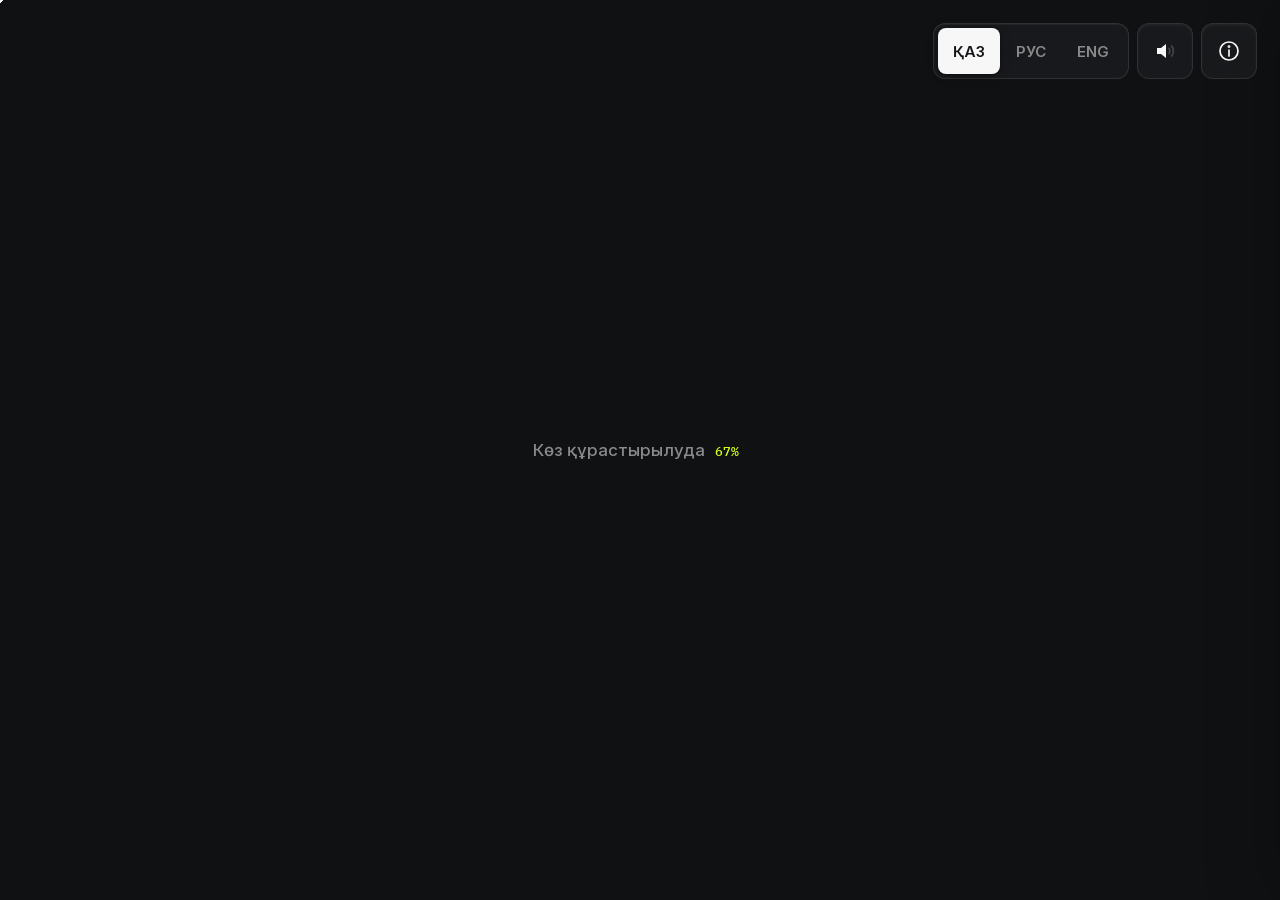
==== commit 2f6d2392: "v3: photoreal heads, Higgsfield UI, opening film, honest About text, phone textures" ====
--- a/eye/index.html
+++ b/eye/index.html
@@ -5,7 +5,7 @@
 <title>Көз — The Eye</title>
 <meta name="viewport" content="width=device-width, initial-scale=1, viewport-fit=cover">
 <meta name="description" content="An explodable, anatomically grounded 3D atlas of the human eye: every coat, lens, muscle and vessel, taken apart.">
-<meta name="theme-color" content="#020203">
+<meta name="theme-color" content="#0F1113">
 <link rel="icon" href="data:image/svg+xml,%3Csvg xmlns='http://www.w3.org/2000/svg' viewBox='0 0 64 64'%3E%3Ccircle cx='32' cy='32' r='28' fill='%23e9e3da'/%3E%3Ccircle cx='32' cy='32' r='13' fill='%237a4a1c'/%3E%3Ccircle cx='32' cy='32' r='6' fill='%23000'/%3E%3C/svg%3E">
 <link rel="stylesheet" href="css/style.css">
 <script>/* set embed class before first paint so the standalone header never flashes inside the head atlas */
@@ -26,7 +26,7 @@
 <button id="back" class="btn" data-i18n-aria="backAria"><svg viewBox="0 0 24 24" aria-hidden="true"><path d="M15 5l-7 7 7 7"/></svg><span data-i18n="back">Back to the head</span></button>
 
 <header id="brand">
-  <div class="wordmark" data-i18n="brand">Көз</div>
+  <div class="wordmark h" data-i18n="brand">Көз</div>
   <div class="sub" data-i18n="sub"></div>
 </header>
 
@@ -36,11 +36,11 @@
     <button class="lang" data-lang="ru" lang="ru" aria-label="Русский">РУС</button>
     <button class="lang" data-lang="en" lang="en" aria-label="English">ENG</button>
   </div>
-  <button id="sound" class="icon" data-i18n-aria="sound"><svg viewBox="0 0 24 24"><path d="M4 9h4l5-4v14l-5-4H4z"/><path class="w1" d="M16 9.5c1 .8 1 4.2 0 5"/><path class="w2" d="M18.5 7c2.4 2 2.4 8 0 10"/></svg></button>
-  <button id="about" class="icon" data-i18n-aria="about"><svg viewBox="0 0 24 24"><circle cx="12" cy="12" r="9"/><path d="M12 11v6"/><circle cx="12" cy="7.6" r=".6"/></svg></button>
+  <button id="sound" class="icon" data-i18n-aria="sound"><svg viewBox="0 0 24 24" aria-hidden="true"><path d="M4 9h4l5-4v14l-5-4H4z"/><path class="w1" d="M16 9.5c1 .8 1 4.2 0 5"/><path class="w2" d="M18.5 7c2.4 2 2.4 8 0 10"/></svg></button>
+  <button id="about" class="icon" data-i18n-aria="about"><svg viewBox="0 0 24 24" aria-hidden="true"><circle cx="12" cy="12" r="9"/><path d="M12 11v6"/><circle cx="12" cy="7.6" r=".6"/></svg></button>
 </nav>
 
-<div id="caption" aria-live="polite"></div>
+<div id="caption" class="h" aria-live="polite"></div>
 
 <!-- onboarding: an animated hand, gone after the first action -->
 <div id="hand" aria-hidden="true">
@@ -50,7 +50,7 @@
 </div>
 
 <div id="dock">
-  <button id="btn-tour" class="btn big"><svg viewBox="0 0 24 24" aria-hidden="true"><path class="play" d="M8 5.5v13l10.5-6.5z"/><path class="stop" d="M7 7h10v10H7z"/></svg><span></span></button>
+  <button id="btn-tour" class="btn big primary"><svg viewBox="0 0 24 24" aria-hidden="true"><path class="play" d="M8 5.5v13l10.5-6.5z"/><path class="stop" d="M7 7h10v10H7z"/></svg><span></span></button>
   <button id="btn-explode" class="btn big"><svg viewBox="0 0 24 24" aria-hidden="true"><circle cx="12" cy="12" r="3.2"/><path d="M12 2.5v3.5M12 18v3.5M2.5 12H6M18 12h3.5M5.3 5.3l2.4 2.4M16.3 16.3l2.4 2.4M5.3 18.7l2.4-2.4M16.3 7.7l2.4-2.4"/></svg><span></span></button>
   <button id="btn-vessels" class="btn big"><svg viewBox="0 0 24 24" aria-hidden="true"><path d="M12 21c0-5 0-7-3.5-10.5M12 21c0-4 1-6 4-9M8.5 10.5C6 8 6 5 6 3M8.5 10.5C10 9 11 7 11 4.5M16 12c2-2 3-4 3-7M16 12c-1-1.5-1.5-3.5-1.5-6"/></svg><span></span></button>
   <button id="btn-parts" class="btn big"><svg viewBox="0 0 24 24" aria-hidden="true"><rect x="3.5" y="3.5" width="7" height="7" rx="1.8"/><rect x="13.5" y="3.5" width="7" height="7" rx="1.8"/><rect x="3.5" y="13.5" width="7" height="7" rx="1.8"/><rect x="13.5" y="13.5" width="7" height="7" rx="1.8"/></svg><span></span></button>
@@ -59,18 +59,18 @@
 <!-- visual picker: big cards grouped the simple way -->
 <section id="picker" hidden>
   <div class="box">
-    <button id="picker-close" class="icon" data-i18n-aria="close"><svg viewBox="0 0 24 24"><path d="M6 6l12 12M18 6L6 18"/></svg></button>
-    <h2 data-i18n="pickerTitle">What is the eye made of?</h2>
+    <button id="picker-close" class="icon" data-i18n-aria="close"><svg viewBox="0 0 24 24" aria-hidden="true"><path d="M6 6l12 12M18 6L6 18"/></svg></button>
+    <h2 class="h" data-i18n="pickerTitle">What is the eye made of?</h2>
     <div class="groups"></div>
   </div>
 </section>
 
 <aside id="panel" aria-live="polite">
-  <button id="panel-close" class="icon" data-i18n-aria="close"><svg viewBox="0 0 24 24"><path d="M6 6l12 12M18 6L6 18"/></svg></button>
+  <button id="panel-close" class="icon" data-i18n-aria="close"><svg viewBox="0 0 24 24" aria-hidden="true"><path d="M6 6l12 12M18 6L6 18"/></svg></button>
   <div class="chip"></div>
-  <h1 class="name"></h1>
+  <h1 class="name h"></h1>
   <p class="simple"></p>
-  <div class="wow"><svg viewBox="0 0 24 24" aria-hidden="true"><path d="M12 2.8l2.6 5.6 6.1.7-4.5 4.2 1.2 6-5.4-3.1-5.4 3.1 1.2-6L3.3 9.1l6.1-.7z"/></svg><div><div class="wl" data-i18n="wowLabel">Did you know?</div><div class="wv"></div><div class="wt"></div></div></div>
+  <div class="wow"><svg viewBox="0 0 24 24" aria-hidden="true"><path d="M9 18h6M10 21h4M12 3a6 6 0 0 0-3.6 10.8c.7.6 1.1 1.3 1.1 2.2h5c0-.9.4-1.6 1.1-2.2A6 6 0 0 0 12 3z"/></svg><div><div class="wl" data-i18n="wowLabel">Did you know?</div><div class="wv h"></div><div class="wt"></div></div></div>
   <button class="more-btn" aria-expanded="false"><span data-i18n="more">More</span><svg viewBox="0 0 24 24" aria-hidden="true"><path d="M6 9l6 6 6-6"/></svg></button>
   <div class="more" hidden>
     <div class="sci"></div>
@@ -78,17 +78,18 @@
     <ul class="facts"></ul>
   </div>
   <div class="nav">
-    <button id="prev" class="icon big" data-i18n-aria="prev"><svg viewBox="0 0 24 24"><path d="M15 5l-7 7 7 7"/></svg></button>
-    <button id="next" class="icon big" data-i18n-aria="next"><svg viewBox="0 0 24 24"><path d="M9 5l7 7-7 7"/></svg></button>
+    <button id="prev" class="icon big" data-i18n-aria="prev"><svg viewBox="0 0 24 24" aria-hidden="true"><path d="M15 5l-7 7 7 7"/></svg></button>
+    <span class="count" aria-hidden="true"></span>
+    <button id="next" class="icon big" data-i18n-aria="next"><svg viewBox="0 0 24 24" aria-hidden="true"><path d="M9 5l7 7-7 7"/></svg></button>
   </div>
 </aside>
 
 <section id="aboutbox" hidden>
   <div class="inner">
-    <button id="about-close" class="icon" data-i18n-aria="close"><svg viewBox="0 0 24 24"><path d="M6 6l12 12M18 6L6 18"/></svg></button>
-    <h2 data-i18n="aboutTitle">About this model</h2>
+    <button id="about-close" class="icon" data-i18n-aria="close"><svg viewBox="0 0 24 24" aria-hidden="true"><path d="M6 6l12 12M18 6L6 18"/></svg></button>
+    <h2 class="h" data-i18n="aboutTitle">About this model</h2>
     <div class="about-body"></div>
-    <h3 data-i18n="sources">Sources</h3>
+    <h3 class="mono" data-i18n="sources">Sources</h3>
     <ol class="sources"></ol>
   </div>
 </section>
--- a/eye/css/style.css
+++ b/eye/css/style.css
@@ -1,96 +1,142 @@
-@font-face { font-family: 'Manrope'; src: url('../../fonts/manrope-latin-wght-normal.woff2') format('woff2'); font-weight: 200 800; font-display: swap; unicode-range: U+0000-00FF, U+0131, U+0152-0153, U+02BB-02BC, U+02C6, U+02DA, U+02DC, U+2000-206F, U+2074, U+20AC, U+2122, U+2191, U+2193, U+2212, U+2215, U+FEFF, U+FFFD; }
-@font-face { font-family: 'Manrope'; src: url('../../fonts/manrope-cyrillic-wght-normal.woff2') format('woff2'); font-weight: 200 800; font-display: swap; unicode-range: U+0301, U+0400-045F, U+0490-0491, U+04B0-04B1, U+2116; }
+@font-face { font-family: 'Inter'; font-style: italic; font-weight: 100 900; font-display: swap; src: url('../../fonts/inter-cyrillic-ext-italic.woff2') format('woff2'); unicode-range: U+0460-052F, U+1C80-1C8A, U+20B4, U+2DE0-2DFF, U+A640-A69F, U+FE2E-FE2F; }
+@font-face { font-family: 'Inter'; font-style: italic; font-weight: 100 900; font-display: swap; src: url('../../fonts/inter-cyrillic-italic.woff2') format('woff2'); unicode-range: U+0301, U+0400-045F, U+0490-0491, U+04B0-04B1, U+2116; }
+@font-face { font-family: 'Inter'; font-style: italic; font-weight: 100 900; font-display: swap; src: url('../../fonts/inter-latin-ext-italic.woff2') format('woff2'); unicode-range: U+0100-02BA, U+02BD-02C5, U+02C7-02CC, U+02CE-02D7, U+02DD-02FF, U+0304, U+0308, U+0329, U+1D00-1DBF, U+1E00-1E9F, U+1EF2-1EFF, U+2020, U+20A0-20AB, U+20AD-20C0, U+2113, U+2C60-2C7F, U+A720-A7FF; }
+@font-face { font-family: 'Inter'; font-style: italic; font-weight: 100 900; font-display: swap; src: url('../../fonts/inter-latin-italic.woff2') format('woff2'); unicode-range: U+0000-00FF, U+0131, U+0152-0153, U+02BB-02BC, U+02C6, U+02DA, U+02DC, U+0304, U+0308, U+0329, U+2000-206F, U+20AC, U+2122, U+2191, U+2193, U+2212, U+2215, U+FEFF, U+FFFD; }
+@font-face { font-family: 'Inter'; font-style: normal; font-weight: 100 900; font-display: swap; src: url('../../fonts/inter-cyrillic-ext-normal.woff2') format('woff2'); unicode-range: U+0460-052F, U+1C80-1C8A, U+20B4, U+2DE0-2DFF, U+A640-A69F, U+FE2E-FE2F; }
+@font-face { font-family: 'Inter'; font-style: normal; font-weight: 100 900; font-display: swap; src: url('../../fonts/inter-cyrillic-normal.woff2') format('woff2'); unicode-range: U+0301, U+0400-045F, U+0490-0491, U+04B0-04B1, U+2116; }
+@font-face { font-family: 'Inter'; font-style: normal; font-weight: 100 900; font-display: swap; src: url('../../fonts/inter-latin-ext-normal.woff2') format('woff2'); unicode-range: U+0100-02BA, U+02BD-02C5, U+02C7-02CC, U+02CE-02D7, U+02DD-02FF, U+0304, U+0308, U+0329, U+1D00-1DBF, U+1E00-1E9F, U+1EF2-1EFF, U+2020, U+20A0-20AB, U+20AD-20C0, U+2113, U+2C60-2C7F, U+A720-A7FF; }
+@font-face { font-family: 'Inter'; font-style: normal; font-weight: 100 900; font-display: swap; src: url('../../fonts/inter-latin-normal.woff2') format('woff2'); unicode-range: U+0000-00FF, U+0131, U+0152-0153, U+02BB-02BC, U+02C6, U+02DA, U+02DC, U+0304, U+0308, U+0329, U+2000-206F, U+20AC, U+2122, U+2191, U+2193, U+2212, U+2215, U+FEFF, U+FFFD; }
+@font-face { font-family: 'Space Grotesk'; font-style: normal; font-weight: 300 700; font-display: swap; src: url('../../fonts/space-grotesk-latin-ext-normal.woff2') format('woff2'); unicode-range: U+0100-02BA, U+02BD-02C5, U+02C7-02CC, U+02CE-02D7, U+02DD-02FF, U+0304, U+0308, U+0329, U+1D00-1DBF, U+1E00-1E9F, U+1EF2-1EFF, U+2020, U+20A0-20AB, U+20AD-20C0, U+2113, U+2C60-2C7F, U+A720-A7FF; }
+@font-face { font-family: 'Space Grotesk'; font-style: normal; font-weight: 300 700; font-display: swap; src: url('../../fonts/space-grotesk-latin-normal.woff2') format('woff2'); unicode-range: U+0000-00FF, U+0131, U+0152-0153, U+02BB-02BC, U+02C6, U+02DA, U+02DC, U+0304, U+0308, U+0329, U+2000-206F, U+20AC, U+2122, U+2191, U+2193, U+2212, U+2215, U+FEFF, U+FFFD; }
 @font-face { font-family: 'Plex Mono'; src: url('../../fonts/ibm-plex-mono-latin-400-normal.woff2') format('woff2'); font-weight: 400; unicode-range: U+0000-00FF, U+2000-206F, U+2190-21FF, U+2212; }
 @font-face { font-family: 'Plex Mono'; src: url('../../fonts/ibm-plex-mono-cyrillic-400-normal.woff2') format('woff2'); font-weight: 400; unicode-range: U+0400-045F, U+0490-0491, U+2116; }
 @font-face { font-family: 'Plex Mono'; src: url('../../fonts/ibm-plex-mono-latin-300-normal.woff2') format('woff2'); font-weight: 300; unicode-range: U+0000-00FF, U+2000-206F, U+2190-21FF, U+2212; }
 @font-face { font-family: 'Plex Mono'; src: url('../../fonts/ibm-plex-mono-cyrillic-300-normal.woff2') format('woff2'); font-weight: 300; unicode-range: U+0400-045F, U+0490-0491, U+2116; }
 @font-face { font-family: 'Plex Mono'; src: url('../../fonts/ibm-plex-mono-latin-500-normal.woff2') format('woff2'); font-weight: 500; unicode-range: U+0000-00FF, U+2000-206F, U+2190-21FF, U+2212; }
 
-@font-face { font-family: 'Manrope'; src: url('../../fonts/manrope-cyrillic-ext-wght-normal.woff2') format('woff2'); font-weight: 200 800; font-display: swap; unicode-range: U+0460-052F, U+1C80-1C8A, U+20B4, U+2DE0-2DFF, U+A640-A69F, U+FE2E-FE2F; }
 @font-face { font-family: 'Plex Mono'; src: url('../../fonts/ibm-plex-mono-cyrillic-ext-300-normal.woff2') format('woff2'); font-weight: 300; unicode-range: U+0460-052F, U+1C80-1C8A, U+20B4, U+2DE0-2DFF, U+A640-A69F, U+FE2E-FE2F; }
 @font-face { font-family: 'Plex Mono'; src: url('../../fonts/ibm-plex-mono-cyrillic-ext-400-normal.woff2') format('woff2'); font-weight: 400; unicode-range: U+0460-052F, U+1C80-1C8A, U+20B4, U+2DE0-2DFF, U+A640-A69F, U+FE2E-FE2F; }
 @font-face { font-family: 'Plex Mono'; src: url('../../fonts/ibm-plex-mono-cyrillic-ext-500-normal.woff2') format('woff2'); font-weight: 500; unicode-range: U+0460-052F, U+1C80-1C8A, U+20B4, U+2DE0-2DFF, U+A640-A69F, U+FE2E-FE2F; }
 
-
-/* ============ THE EYE — kids / exhibition UI (specs/ux-kids.md): big icon+word buttons, ≥15 px labels, ≥17 px text,
-   56 px touch targets (72 px with ?kiosk=1), no tiny letter-spaced captions. Palette matches the head atlas. */
+/* ============ THE EYE — Higgsfield design language (specs/higgsfield-style.md) on the kids / exhibition UX (specs/ux-kids.md):
+   big icon + word buttons, ≥15 px labels, ≥17 px text, 56 px touch targets (72 px with ?kiosk=1).
+   Lime is reserved for the primary action, active/selected states, the focus ring and the brand — never for anatomy. */
 :root {
-  --bg: #020203;
-  --ink: #efe9e0;
-  --dim: rgba(239, 233, 224, .7);
-  --faint: rgba(239, 233, 224, .34);
-  --hair: rgba(239, 233, 224, .16);
-  --warm: #f0b27a;
-  --artery: #ff4d5e;
-  --glass: rgba(12, 13, 16, .66);
-  --ease: cubic-bezier(.2, .7, .1, 1);
+  --bg: #0F1113;
+  --surface-1: #1C1E20;
+  --surface-2: #23262A;
+  --surface-2-hover: #2A2D32;
+  --glass: #23262ABF;
+  --glass-float: rgba(28, 30, 32, .72);
+  --text: #F7F7F8;
+  --text-2: #898A8B;
+  --text-3: #626262;
+  --border: #FFFFFF1A;
+  --border-subtle: #FFFFFF0D;
+  --border-strong: #FFFFFF33;
+  --lime: #D1FE17;
+  --lime-a10: #D1FE171A;
+  --lime-a20: #D1FE1733;
+  --on-lime: #131517;
+  /* legacy aliases (inline styles / older rules) */
+  --ink: var(--text); --dim: var(--text-2); --faint: var(--text-3); --hair: var(--border);
+  --ease-out-expo: cubic-bezier(.16, 1, .3, 1);
+  --ease-panel: cubic-bezier(.11, 1, .4, 1);
+  --ease-pop: cubic-bezier(.22, 1, .36, 1);
+  --ease-hover: cubic-bezier(0, 0, .2, 1);
+  --ease: var(--ease-out-expo);
+  --sheen: inset 0 1px 0 #FFFFFF0D;
+  --focus: 0 0 0 2px var(--bg), 0 0 0 4px var(--lime);
   --tap: 56px;
   --fs-label: 15px;
   --fs-btn: 17px;
   --fs-text: 17px;
   --pad: clamp(14px, 1.8vw, 28px);
+  /* headings: Kazakh / Russian → Inter Display (opsz 32); English → Space Grotesk (no Cyrillic in Space Grotesk) */
+  --fh: 'Inter', system-ui, sans-serif;
+  --fh-track: -.03em;
+  --fh-var: "opsz" 32;
+  --fh-feat: normal;
 }
+html:lang(en) { --fh: 'Space Grotesk', 'Inter', system-ui, sans-serif; --fh-track: -.04em; --fh-var: normal; --fh-feat: "ss04" 1; }
 html.kiosk { --tap: 72px; --fs-label: 18px; --fs-btn: 20px; --fs-text: 20px; }
 * { box-sizing: border-box; }
-html, body { margin: 0; height: 100%; background: var(--bg); color: var(--ink); overflow: hidden; }
-body { font-family: 'Manrope', system-ui, sans-serif; -webkit-font-smoothing: antialiased; user-select: none; -webkit-user-select: none; -webkit-tap-highlight-color: transparent; }
+html, body { margin: 0; height: 100%; background: var(--bg); color: var(--text); overflow: hidden; }
+body { font-family: 'Inter', system-ui, sans-serif; font-feature-settings: "cv11" 1; -webkit-font-smoothing: antialiased; user-select: none; -webkit-user-select: none; -webkit-tap-highlight-color: transparent; }
 html.kiosk body { -webkit-touch-callout: none; }
+html.kiosk .btn svg, html.kiosk .icon svg { width: 28px; height: 28px; }
 button { font: inherit; color: inherit; background: none; border: 0; cursor: pointer; padding: 0; }
-button:focus-visible { outline: 2px solid var(--warm); outline-offset: 3px; }
+button:focus-visible, a:focus-visible { outline: none; box-shadow: var(--focus); }
 [hidden] { display: none !important; }
+.h { font-family: var(--fh); font-weight: 700; text-transform: uppercase; letter-spacing: var(--fh-track); font-variation-settings: var(--fh-var); font-feature-settings: var(--fh-feat); }
+.mono { font-family: 'Plex Mono', ui-monospace, monospace; font-size: 12px; font-weight: 400; letter-spacing: .04em; text-transform: uppercase; }
 
 #gl { position: fixed; inset: 0; width: 100vw; height: 100vh; display: block; cursor: grab; touch-action: none; }
 #gl.dragging { cursor: grabbing; }
 #gl.pointing { cursor: pointer; }
 
-/* ---- shared controls */
-.icon { width: var(--tap); height: var(--tap); display: grid; place-items: center; border-radius: 50%; color: var(--ink); background: var(--glass); border: 1px solid var(--hair); backdrop-filter: blur(10px); -webkit-backdrop-filter: blur(10px); transition: background .25s, border-color .25s, transform .12s; }
-.icon:hover { border-color: var(--faint); }
-.icon:active { transform: scale(.94); }
+/* ---- shared controls: ghost buttons with a ::after hover overlay, press scale, lime focus ring */
+.icon, .btn, #panel .more-btn, #langs .lang, #picker .card { position: relative; isolation: isolate; }
+.icon::after, .btn::after, #panel .more-btn::after, #langs .lang::after { content: ''; position: absolute; inset: 0; border-radius: inherit; background: transparent; pointer-events: none; transition: background-color 150ms var(--ease-hover); z-index: -1; }
+@media (hover: hover) { .icon:hover::after, .btn:hover::after, #panel .more-btn:hover::after, #langs .lang:not(.on):hover::after { background: #FFFFFF1F; } }
+.icon, .btn, #panel .more-btn { transition: color 150ms var(--ease-hover), background-color 150ms var(--ease-hover), border-color 150ms var(--ease-hover), box-shadow 150ms var(--ease-hover), transform 120ms ease-out; }
+.icon:active, .btn:active, #panel .more-btn:active, #langs .lang:active { transform: scale(.97); }
+
+.icon { width: var(--tap); height: var(--tap); display: grid; place-items: center; border-radius: 12px; color: var(--text); background: var(--glass-float); border: 1px solid var(--border); box-shadow: inset 0 2px 3px #FFFFFF0D; backdrop-filter: blur(12px); -webkit-backdrop-filter: blur(12px); }
 .icon svg { width: 24px; height: 24px; fill: none; stroke: currentColor; stroke-width: 1.7; stroke-linecap: round; stroke-linejoin: round; }
-.btn { min-height: var(--tap); display: inline-flex; align-items: center; gap: 10px; padding: 0 22px 0 18px; border-radius: 999px; font-size: var(--fs-btn); font-weight: 600; letter-spacing: .005em; color: var(--ink); background: var(--glass); border: 1px solid var(--hair); backdrop-filter: blur(10px); -webkit-backdrop-filter: blur(10px); white-space: nowrap; transition: background .25s, border-color .25s, color .25s, transform .12s; }
-.btn:hover { border-color: var(--faint); }
-.btn:active { transform: scale(.95); }
-.btn svg { width: 26px; height: 26px; flex: none; fill: none; stroke: currentColor; stroke-width: 1.8; stroke-linecap: round; stroke-linejoin: round; }
-.btn.on { background: var(--warm); border-color: var(--warm); color: #121212; }
+.btn { min-height: var(--tap); display: inline-flex; align-items: center; justify-content: center; gap: 10px; padding: 0 22px 0 18px; border-radius: 12px; font-size: var(--fs-btn); font-weight: 600; letter-spacing: -.01em; color: var(--text); background: #FFFFFF0D; border: 1px solid var(--border); box-shadow: inset 0 2px 3px #FFFFFF0D; backdrop-filter: blur(12px); -webkit-backdrop-filter: blur(12px); white-space: nowrap; }
+.btn svg { width: 24px; height: 24px; flex: none; fill: none; stroke: currentColor; stroke-width: 1.8; stroke-linecap: round; stroke-linejoin: round; }
+/* active / selected toggle = brand-soft lime */
+.btn.on { background: #F7F7F8; border-color: #F7F7F8; color: var(--on-lime); }
+/* the one primary action on screen = glossy lime */
+.btn.primary, .btn.primary.on { color: var(--on-lime); border-color: transparent; background-color: var(--lime); background-image: linear-gradient(#ffff1400 0%, #ffff14 100%), linear-gradient(90deg, #d1fe17, #d1fe17); box-shadow: inset 0 -3px 0 0 #829b19, 0 6px 4px 0 #00000040, 0 32px 24px 0 #00000026; backdrop-filter: none; -webkit-backdrop-filter: none; }
+@media (hover: hover) { .btn.primary:hover::after { background: #FFFFFF33; } }
+.btn.primary:focus-visible { box-shadow: inset 0 -3px 0 0 #829b19, var(--focus); }
+
+/* ---- entrance: fade-in-up .34s expo-out, staggered */
+@keyframes fade-in-up { from { opacity: 0; transform: translateY(8px); } to { opacity: 1; transform: none; } }
+@keyframes pop-in { from { opacity: 0; transform: scale(.96); } to { opacity: 1; transform: none; } }
+@keyframes fade-in { from { opacity: 0; } to { opacity: 1; } }
 
 /* ---- brand (standalone only) */
-#brand { position: fixed; left: var(--pad); top: calc(var(--pad) + 4px); pointer-events: none; opacity: 0; transition: opacity 1.2s var(--ease); }
-body.ready #brand { opacity: 1; }
-.wordmark { font-weight: 700; font-size: 28px; letter-spacing: -.01em; }
-#brand .sub { margin-top: 4px; font-size: 15px; color: var(--dim); }
+#brand { position: fixed; left: var(--pad); top: calc(var(--pad) + 6px); pointer-events: none; opacity: 0; transform: translateY(8px); transition: opacity .34s var(--ease-out-expo), transform .34s var(--ease-out-expo); }
+body.ready #brand { opacity: 1; transform: none; }
+.wordmark { font-size: 30px; line-height: 1; }
+#brand .sub { margin-top: 8px; font-size: 15px; color: var(--text-2); font-weight: 500; }
 
 /* ---- top right: language + sound + about */
-#top { position: fixed; right: var(--pad); top: var(--pad); display: flex; align-items: center; gap: 10px; z-index: 4; transition: opacity .5s var(--ease); }
-#langs { display: flex; padding: 0; gap: 0; border-radius: 999px; background: var(--glass); border: 1px solid var(--hair); backdrop-filter: blur(10px); -webkit-backdrop-filter: blur(10px); }
-#langs .lang { min-width: calc(var(--tap) + 8px); height: var(--tap); border-radius: 999px; font-size: var(--fs-btn); font-weight: 700; letter-spacing: .02em; color: var(--dim); transition: background .25s, color .25s; }
-#langs .lang:hover { color: var(--ink); }
-#langs .lang.on { background: var(--ink); color: #121212; }
+#top { position: fixed; right: var(--pad); top: var(--pad); display: flex; align-items: center; gap: 8px; z-index: 4; transition: opacity .3s var(--ease-out-expo); }
+#langs { display: flex; padding: 4px; gap: 0; border-radius: 12px; background: var(--glass-float); border: 1px solid var(--border); box-shadow: var(--sheen); backdrop-filter: blur(12px); -webkit-backdrop-filter: blur(12px); }
+#langs .lang { min-width: calc(var(--tap) + 6px); height: calc(var(--tap) - 10px); padding: 0 12px; border-radius: 8px; font-size: var(--fs-label); font-weight: 600; letter-spacing: .01em; color: var(--text-2); transition: background-color 150ms var(--ease-hover), color 150ms var(--ease-hover), transform 120ms ease-out; }
+@media (hover: hover) { #langs .lang:not(.on):hover { color: var(--text); } }
+#langs .lang.on { background: #F7F7F8; color: var(--on-lime); box-shadow: 0 1px 2px #00000040, 0 1px 12px #0000004D; }
+#langs .lang:focus-visible { box-shadow: var(--focus); }
 #sound svg path:first-child { fill: currentColor; stroke: none; }
 #sound:not(.on) .w1, #sound:not(.on) .w2 { opacity: .2; }
-#sound.pulse { animation: pulse 2.4s var(--ease) infinite; }
-@keyframes pulse { 0%, 100% { color: var(--ink); } 50% { color: var(--warm); } }
-
-/* ---- dock: one row of big icon+word buttons */
-#dock { position: fixed; left: 50%; bottom: var(--pad); transform: translateX(-50%); display: flex; gap: 10px; opacity: 0; transition: opacity .8s var(--ease) .3s; z-index: 3; }
-body.ready #dock { opacity: 1; }
-#btn-tour { border-color: rgba(240,178,122,.7); }
+#sound.pulse { animation: pulse 2.4s ease-in-out infinite; }
+@keyframes pulse { 0%, 100% { color: var(--text-2); border-color: var(--border); } 50% { color: #fff; border-color: #FFFFFF59; } }
+
+/* ---- dock: one glass bar of big icon+word buttons; «Start the tour» is the lime primary */
+#dock { position: fixed; left: 50%; bottom: var(--pad); transform: translate(-50%, 8px); display: flex; gap: 8px; padding: 8px; border-radius: 20px; background: var(--glass); border: 1px solid var(--border); box-shadow: var(--sheen), 0 24px 48px #00000040; backdrop-filter: blur(40px); -webkit-backdrop-filter: blur(40px); opacity: 0; transition: opacity .34s var(--ease-out-expo) .06s, transform .34s var(--ease-out-expo) .06s; z-index: 3; }
+body.ready #dock { opacity: 1; transform: translate(-50%, 0); }
 #btn-tour .stop { display: none; } #btn-tour.on .stop { display: block; } #btn-tour.on .play { display: none; }
 #btn-tour .play, #btn-tour .stop { fill: currentColor; stroke: none; }
-#btn-vessels.on { background: var(--artery); border-color: var(--artery); color: #fff; }
-body.inspecting #dock, body.picking #dock { opacity: 0; pointer-events: none; transition-delay: 0s; }
+#dock .btn:not(.primary) { background: transparent; border-color: transparent; box-shadow: none; backdrop-filter: none; -webkit-backdrop-filter: none; }
+#dock .btn.on:not(.primary) { background: #F7F7F8; border-color: #F7F7F8; color: var(--on-lime); }
+#dock .btn:not(.primary):focus-visible { box-shadow: var(--focus); }
+body.inspecting #dock, body.picking #dock { opacity: 0; pointer-events: none; transform: translate(-50%, 8px); transition-delay: 0s; }
 body.dragging #dock, body.dragging #top { opacity: .35; }
 body.inspecting #top, body.picking #top { opacity: 0; pointer-events: none; }
 
 /* ---- onboarding hand */
-#hand { position: fixed; left: 56%; top: 58%; pointer-events: none; opacity: 0; transition: opacity .6s var(--ease); z-index: 2; display: flex; flex-direction: column; align-items: center; gap: 14px; }
+#hand { position: fixed; left: 56%; top: 58%; pointer-events: none; opacity: 0; transition: opacity .34s var(--ease-out-expo); z-index: 2; display: flex; flex-direction: column; align-items: center; gap: 14px; }
 body.ready.show-hint #hand:is([data-phase="drag"], [data-phase="tap"]) { opacity: 1; }
-#hand .glyph { width: 76px; height: 76px; fill: rgba(12,13,16,.55); stroke: var(--ink); stroke-width: 2.4; stroke-linecap: round; stroke-linejoin: round; filter: drop-shadow(0 4px 14px rgba(0,0,0,.6)); }
-#hand[data-phase="drag"] .glyph { animation: swipe 2.4s var(--ease) infinite; }
-#hand[data-phase="tap"] .glyph { animation: tap 1.8s var(--ease) infinite; }
-#hand .ring { position: absolute; left: 50%; top: 4px; width: 34px; height: 34px; margin-left: -24px; border-radius: 50%; border: 2px solid var(--warm); opacity: 0; }
-#hand[data-phase="tap"] .ring { animation: ring 1.8s var(--ease) infinite; }
-#hand .say { font-size: var(--fs-btn); font-weight: 600; padding: 10px 18px; border-radius: 999px; background: var(--glass); border: 1px solid var(--hair); backdrop-filter: blur(10px); white-space: nowrap; }
+#hand .glyph { width: 76px; height: 76px; fill: rgba(15,17,19,.6); stroke: var(--text); stroke-width: 2.4; stroke-linecap: round; stroke-linejoin: round; filter: drop-shadow(0 4px 14px rgba(0,0,0,.6)); }
+#hand[data-phase="drag"] .glyph { animation: swipe 2.4s cubic-bezier(.65,0,.35,1) infinite; }
+#hand[data-phase="tap"] .glyph { animation: tap 1.8s var(--ease-out-expo) infinite; }
+#hand .ring { position: absolute; left: 50%; top: 4px; width: 34px; height: 34px; margin-left: -24px; border-radius: 50%; border: 2px solid var(--lime); opacity: 0; }
+#hand[data-phase="tap"] .ring { animation: ring 1.8s var(--ease-out-expo) infinite; }
+#hand .say { font-size: var(--fs-btn); font-weight: 600; letter-spacing: -.01em; padding: 12px 20px; border-radius: 999px; background: var(--glass); border: 1px solid var(--border); box-shadow: var(--sheen); backdrop-filter: blur(40px); -webkit-backdrop-filter: blur(40px); white-space: nowrap; }
 @keyframes swipe { 0%, 100% { transform: translateX(-46px) rotate(-8deg); } 50% { transform: translateX(46px) rotate(8deg); } }
 @keyframes tap { 0%, 60%, 100% { transform: translateY(0) scale(1); } 30% { transform: translateY(8px) scale(.92); } }
 @keyframes ring { 0%, 25% { opacity: 0; transform: scale(.5); } 35% { opacity: 1; } 80%, 100% { opacity: 0; transform: scale(1.9); } }
@@ -98,111 +144,139 @@
 /* ---- labels on the model (exploded view) */
 #labels { position: fixed; inset: 0; pointer-events: none; }
 #leaders { position: fixed; inset: 0; width: 100vw; height: 100vh; pointer-events: none; overflow: visible; }
-#leaders line { stroke: rgba(239,233,224,.45); stroke-width: 1.2; }
-#leaders circle { fill: var(--ink); }
-.lab { position: absolute; left: 0; top: 0; font-size: var(--fs-label); font-weight: 600; white-space: nowrap; color: var(--ink); padding: 4px 11px 5px; border-radius: 999px; background: rgba(12,13,16,.7); opacity: 0; transition: opacity .5s var(--ease); will-change: transform; }
+#leaders line { stroke: rgba(247,247,248,.4); stroke-width: 1; }
+#leaders circle { fill: var(--text); }
+.lab { position: absolute; left: 0; top: 0; font-size: var(--fs-label); font-weight: 600; letter-spacing: -.005em; white-space: nowrap; color: var(--text); padding: 4px 10px 5px; border-radius: 8px; background: rgba(15,17,19,.78); border: 1px solid var(--border); opacity: 0; transition: opacity .3s var(--ease-out-expo), background-color 150ms var(--ease-hover), color 150ms var(--ease-hover); will-change: transform; }
 .lab b { display: none; }
-.lab.vessel { color: #ffb3ba; }
+.lab.vessel { color: #f2b8bd; }
 .lab.show { opacity: 1; }
-.lab.show.hover { background: var(--warm); color: #121212; }
-#tip { position: fixed; left: 0; top: 0; font-size: 16px; font-weight: 600; padding: 7px 13px; background: rgba(12,13,16,.8); border: 1px solid var(--hair); border-radius: 999px; opacity: 0; pointer-events: none; transition: opacity .15s; white-space: nowrap; }
+.lab.show.hover { background: var(--lime); border-color: var(--lime); color: var(--on-lime); }
+#tip { position: fixed; left: 0; top: 0; font-size: 16px; font-weight: 600; padding: 7px 12px; background: rgba(15,17,19,.86); border: 1px solid var(--border); border-radius: 8px; opacity: 0; pointer-events: none; transition: opacity .15s; white-space: nowrap; }
 #tip.show { opacity: 1; }
 
 /* ---- captions (big lines during intro / tour) */
-#caption { text-wrap: balance; position: fixed; left: calc(var(--pad) + 10px); bottom: calc(var(--tap) + var(--pad) + 8vh); max-width: 34vw; font-weight: 300; font-size: clamp(30px, 3.4vw, 60px); line-height: 1.04; letter-spacing: -.025em; color: var(--ink); pointer-events: none; opacity: 0; transform: translateY(14px); transition: opacity 1.1s var(--ease), transform 1.4s var(--ease); text-shadow: 0 0 40px rgba(0,0,0,.7); }
-#caption.show { opacity: .97; transform: none; }
-#caption small { display: block; margin-top: 14px; font-size: var(--fs-text); letter-spacing: 0; font-weight: 500; color: var(--dim); line-height: 1.4; }
-
-/* ---- part panel: big name, one plain sentence, one wow fact, the rest under «More» */
-#panel { position: fixed; right: 0; top: 0; bottom: 0; width: min(470px, 94vw); padding: calc(var(--tap) + 30px) 34px 22px; display: flex; flex-direction: column; gap: 16px; background: linear-gradient(90deg, rgba(2,2,3,0), rgba(8,9,11,.9) 16%); transform: translateX(104%); transition: transform .8s var(--ease); pointer-events: none; overflow-y: auto; z-index: 3; }
+#caption { text-wrap: balance; position: fixed; left: calc(var(--pad) + 6px); bottom: calc(var(--tap) + var(--pad) + 16px + 8vh); max-width: 40vw; font-size: clamp(30px, 3vw, 56px); line-height: 1; color: var(--text); pointer-events: none; opacity: 0; transform: translateY(8px); transition: opacity .34s var(--ease-out-expo), transform .34s var(--ease-out-expo); text-shadow: 0 0 40px rgba(0,0,0,.7); }
+#caption.show { opacity: 1; transform: none; }
+#caption small { display: block; margin-top: 14px; font-family: 'Inter', system-ui, sans-serif; font-size: var(--fs-text); letter-spacing: 0; text-transform: none; font-weight: 500; font-variation-settings: normal; font-feature-settings: normal; color: var(--text-2); line-height: 1.4; }
+
+/* ---- part panel (glass side panel): big name, one plain sentence, one wow fact, the rest under «More» */
+#panel { position: fixed; right: 0; top: 0; bottom: 0; width: min(480px, 94vw); padding: calc(var(--tap) + var(--pad) + 18px) 32px 22px; display: flex; flex-direction: column; gap: 16px; background: var(--glass); border-left: 1px solid var(--border); box-shadow: var(--sheen), -24px 0 64px #00000040; backdrop-filter: blur(40px); -webkit-backdrop-filter: blur(40px); transform: translateX(104%); transition: transform .3s var(--ease-panel); pointer-events: none; overflow-y: auto; overscroll-behavior: contain; scrollbar-width: thin; scrollbar-color: #FFFFFF33 transparent; z-index: 3; }
 body.inspecting #panel { transform: none; pointer-events: auto; }
+body.inspecting #panel.enter > :not(#panel-close) { animation: fade-in-up .34s var(--ease-out-expo) both; }
+#panel.enter > :nth-child(3) { animation-delay: .04s !important; }
+#panel.enter > :nth-child(4) { animation-delay: .08s !important; }
+#panel.enter > :nth-child(5) { animation-delay: .12s !important; }
+#panel.enter > :nth-child(n+6) { animation-delay: .16s !important; }
 #panel-close { position: absolute; right: var(--pad); top: var(--pad); }
-#panel .chip { align-self: flex-start; display: inline-flex; align-items: center; gap: 9px; font-size: var(--fs-label); font-weight: 700; color: var(--ink); padding: 6px 14px 7px 11px; border-radius: 999px; background: rgba(255,255,255,.06); }
-#panel .chip::before { content: ''; width: 12px; height: 12px; border-radius: 50%; background: var(--c, var(--warm)); }
-#panel .name { margin: 0; font-weight: 600; font-size: clamp(34px, 3vw, 48px); line-height: 1.06; letter-spacing: -.02em; overflow-wrap: anywhere; hyphens: auto; }
-#panel .simple { margin: 0; font-size: calc(var(--fs-text) + 3px); line-height: 1.45; color: var(--ink); font-weight: 450; }
-#panel .wow { display: flex; gap: 14px; padding: 16px 18px; border-radius: 18px; background: rgba(240,178,122,.1); border: 1px solid rgba(240,178,122,.35); }
-#panel .wow > svg { flex: none; width: 30px; height: 30px; fill: var(--warm); margin-top: 2px; }
-#panel .wow .wl { font-size: var(--fs-label); font-weight: 700; color: var(--warm); }
-#panel .wow .wv { font-size: 34px; font-weight: 700; letter-spacing: -.01em; margin-top: 2px; line-height: 1.1; }
-#panel .wow .wt { font-size: var(--fs-text); line-height: 1.45; margin-top: 4px; color: var(--ink); }
-#panel a { color: var(--dim); font-size: 14px; text-decoration: none; border-bottom: 1px dotted var(--faint); margin-left: 2px; }
-#panel a:hover { color: var(--ink); }
-#panel .more-btn { align-self: flex-start; min-height: var(--tap); display: inline-flex; align-items: center; gap: 8px; padding: 0 18px 0 20px; border-radius: 999px; border: 1px solid var(--hair); font-size: var(--fs-btn); font-weight: 600; color: var(--ink); transition: border-color .25s, transform .12s; }
-#panel .more-btn:hover { border-color: var(--faint); }
-#panel .more-btn:active { transform: scale(.96); }
-#panel .more-btn svg { width: 22px; height: 22px; fill: none; stroke: currentColor; stroke-width: 2; stroke-linecap: round; stroke-linejoin: round; transition: transform .3s var(--ease); }
+#panel .icon { background: #FFFFFF0D; }
+#panel .chip { align-self: flex-start; display: inline-flex; align-items: center; gap: 8px; font-size: var(--fs-label); font-weight: 600; color: var(--text); padding: 6px 12px 7px 10px; border-radius: 8px; background: #FFFFFF0D; border: 1px solid var(--border-subtle); }
+#panel .chip::before { content: ''; width: 10px; height: 10px; border-radius: 3px; background: var(--c, var(--text-2)); }
+#panel .name { margin: 2px 0 0; font-size: clamp(32px, 2.5vw, 44px); line-height: 1.02; overflow-wrap: anywhere; hyphens: auto; color: #fff; }
+#panel .simple { margin: 0; font-size: calc(var(--fs-text) + 3px); line-height: 1.45; color: var(--text); font-weight: 400; }
+#panel .wow { display: flex; gap: 14px; padding: 16px 18px; border-radius: 16px; background: var(--surface-1); border: 1px solid var(--border); box-shadow: var(--sheen); }
+#panel .wow > svg { flex: none; width: 26px; height: 26px; fill: none; stroke: var(--text); stroke-width: 1.7; stroke-linecap: round; stroke-linejoin: round; margin-top: 1px; }
+#panel .wow .wl { font-size: var(--fs-label); font-weight: 600; color: var(--text-2); }
+#panel .wow .wv { text-transform: none; font-size: 34px; margin-top: 4px; line-height: 1.05; color: #fff; }
+#panel .wow .wt { font-size: var(--fs-text); line-height: 1.45; margin-top: 6px; color: var(--text); }
+#panel a { color: var(--text-2); font-size: 14px; text-decoration: none; border-bottom: 1px solid var(--border-strong); margin-left: 2px; border-radius: 2px; transition: color 150ms var(--ease-hover); }
+#panel a:hover { color: var(--lime); }
+#panel .more-btn { align-self: flex-start; min-height: var(--tap); display: inline-flex; align-items: center; gap: 8px; padding: 0 16px 0 20px; border-radius: 12px; background: #FFFFFF0D; border: 1px solid var(--border); box-shadow: inset 0 2px 3px #FFFFFF0D; font-size: var(--fs-btn); font-weight: 600; color: var(--text); }
+#panel .more-btn svg { width: 22px; height: 22px; fill: none; stroke: currentColor; stroke-width: 1.8; stroke-linecap: round; stroke-linejoin: round; transition: transform .2s var(--ease-pop); }
 #panel.open-more .more-btn svg { transform: rotate(180deg); }
 #panel .more { display: flex; flex-direction: column; gap: 12px; }
-#panel .sci { font-size: 16px; color: var(--dim); font-style: italic; }
-#panel .desc { margin: 0; font-size: 16px; line-height: 1.55; color: var(--dim); }
+#panel .more:not([hidden]) { animation: fade-in-up .34s var(--ease-out-expo) both; }
+#panel .sci { font-size: var(--fs-label); color: var(--text-2); font-style: italic; }
+#panel .desc { margin: 0; font-size: 16px; line-height: 1.55; color: #C9CACB; }
 #panel .facts { list-style: none; margin: 0; padding: 0; display: flex; flex-direction: column; gap: 12px; }
-#panel .facts .fh { font-size: var(--fs-label); font-weight: 700; color: var(--warm); border: 0; padding: 4px 0 0; }
-#panel .facts li { border-top: 1px solid var(--hair); padding-top: 10px; }
-#panel .facts .v { font-size: 20px; font-weight: 700; }
-#panel .facts .v small { font-size: 15px; font-weight: 500; color: var(--dim); margin-left: 6px; }
-#panel .facts .t { font-size: 16px; color: var(--dim); margin-top: 3px; line-height: 1.45; }
-#panel .nav { margin-top: auto; padding-top: 6px; display: flex; justify-content: space-between; }
-
-/* ---- visual picker */
-#picker { position: fixed; inset: 0; z-index: 6; background: rgba(2,2,3,.72); backdrop-filter: blur(10px); -webkit-backdrop-filter: blur(10px); display: grid; place-items: center; }
-#picker .box { position: relative; width: min(1180px, 94vw); max-height: 90vh; overflow: auto; padding: 30px 30px 26px; border-radius: 22px; background: rgba(14,15,18,.94); border: 1px solid var(--hair); }
-#picker h2 { margin: 4px calc(var(--tap) + 10px) 18px 4px; font-weight: 600; font-size: clamp(26px, 2.4vw, 36px); letter-spacing: -.015em; }
+#panel .facts .fh { font-size: var(--fs-label); font-weight: 600; color: var(--text-2); border: 0; padding: 6px 0 0; }
+#panel .facts li { border-top: 1px solid var(--border); padding-top: 12px; }
+#panel .facts .v { font-size: 20px; font-weight: 700; letter-spacing: -.01em; color: #fff; }
+#panel .facts .v small { font-size: 15px; font-weight: 500; color: var(--text-2); margin-left: 6px; }
+#panel .facts .t { font-size: 16px; color: #C9CACB; margin-top: 4px; line-height: 1.45; }
+#panel .nav { margin-top: auto; padding-top: 8px; display: flex; align-items: center; justify-content: space-between; gap: 12px; }
+#panel .nav .count { color: var(--text-2); font-size: var(--fs-label); font-weight: 500; font-variant-numeric: tabular-nums; letter-spacing: .02em; }
+
+/* ---- visual picker (glass modal) */
+#picker { position: fixed; inset: 0; z-index: 6; background: #00000080; display: grid; place-items: center; animation: fade-in .2s var(--ease-pop) both; }
+#picker .box { position: relative; width: min(1180px, 94vw); max-height: 90vh; overflow: auto; overscroll-behavior: contain; scrollbar-width: thin; scrollbar-color: #FFFFFF33 transparent; padding: 28px 28px 26px; border-radius: 20px; background: linear-gradient(148.9deg, #ffffff0a 22.6%, #ffffff0f 51.3%, #ffffff05 79.9%), var(--glass); border: 1px solid var(--border); box-shadow: var(--sheen), 0 32px 64px #00000066; backdrop-filter: blur(40px); -webkit-backdrop-filter: blur(40px); animation: pop-in .2s var(--ease-pop) both; }
+#picker h2 { margin: 6px calc(var(--tap) + 12px) 10px 4px; font-size: clamp(28px, 2.4vw, 40px); line-height: 1.02; color: #fff; }
 #picker-close { position: absolute; right: 18px; top: 18px; }
-#picker section { margin-top: 18px; }
-#picker h3 { display: flex; align-items: center; gap: 10px; margin: 0 0 12px 4px; font-size: 20px; font-weight: 700; }
-#picker h3::before { content: ''; width: 14px; height: 14px; border-radius: 50%; background: var(--c); }
-#picker ul { list-style: none; margin: 0; padding: 0; display: grid; grid-template-columns: repeat(auto-fill, minmax(150px, 1fr)); gap: 12px; }
-#picker .card { width: 100%; min-height: calc(var(--tap) * 2.6); display: flex; flex-direction: column; align-items: stretch; gap: 8px; padding: 8px 8px 12px; border-radius: 16px; background: rgba(255,255,255,.04); border: 1px solid var(--hair); text-align: left; transition: border-color .2s, background .2s, transform .12s; }
-#picker .card:hover, #picker .card:focus-visible { border-color: var(--c, var(--warm)); background: rgba(255,255,255,.07); outline: none; }
-#picker section { --c: var(--warm); }
-#picker .card:active { transform: scale(.96); }
-#picker .pic { display: block; aspect-ratio: 1; border-radius: 11px; background: radial-gradient(circle at 50% 45%, color-mix(in srgb, var(--c) 45%, transparent), transparent 62%), #14161a; background-size: cover; background-position: center; }
+#picker .box > .icon { background: #FFFFFF0D; }
+#picker section { margin-top: 22px; --c: var(--text-2); }
+#picker h3 { display: flex; align-items: center; gap: 10px; margin: 0 0 12px 4px; font-size: 18px; font-weight: 600; letter-spacing: -.01em; }
+#picker h3::before { content: ''; width: 12px; height: 12px; border-radius: 4px; background: var(--c); }
+#picker ul { list-style: none; margin: 0; padding: 0; display: grid; grid-template-columns: repeat(auto-fill, minmax(150px, 1fr)); gap: 10px; }
+#picker li { animation: fade-in-up .34s var(--ease-out-expo) both; }
+#picker section:nth-child(2) li { animation-delay: .05s; }
+#picker section:nth-child(3) li { animation-delay: .1s; }
+#picker section:nth-child(n+4) li { animation-delay: .15s; }
+#picker .card { width: 100%; height: 100%; min-height: calc(var(--tap) * 2.6); display: flex; flex-direction: column; align-items: stretch; gap: 10px; padding: 8px 8px 12px; border-radius: 14px; background: var(--surface-1); border: 1px solid var(--border-subtle); text-align: left; transition: border-color 150ms var(--ease-hover), background-color 150ms var(--ease-hover), transform 120ms ease-out; }
+@media (hover: hover) { #picker .card:hover { background: var(--surface-2-hover); border-color: var(--border-strong); } }
+#picker .card:focus-visible { box-shadow: var(--focus); }
+#picker .card:active { transform: scale(.97); }
+#picker .pic { display: block; aspect-ratio: 1; border-radius: 8px; background: radial-gradient(circle at 50% 45%, color-mix(in srgb, var(--c) 35%, transparent), transparent 62%), var(--surface-2); background-size: cover; background-position: center; }
 #picker .nm { font-size: var(--fs-label); font-weight: 600; line-height: 1.25; padding: 0 4px; }
 html.kiosk #picker ul { grid-template-columns: repeat(auto-fill, minmax(190px, 1fr)); }
 
-/* ---- about */
-#aboutbox { position: fixed; inset: 0; background: rgba(2,2,3,.86); backdrop-filter: blur(14px); display: grid; place-items: center; z-index: 7; }
-#aboutbox .inner { position: relative; width: min(780px, 94vw); max-height: 86vh; overflow: auto; padding: 40px 44px; border: 1px solid var(--hair); border-radius: 20px; background: rgba(14,15,18,.9); }
-#aboutbox h2 { margin: 0 calc(var(--tap) + 10px) 18px 0; font-weight: 600; font-size: 32px; letter-spacing: -.01em; }
-#aboutbox h3 { margin: 28px 0 10px; font-size: var(--fs-label); font-weight: 700; color: var(--warm); }
-#aboutbox p { font-size: var(--fs-text); line-height: 1.6; color: rgba(239,233,224,.86); margin: 0 0 12px; }
-#aboutbox .sources { font-size: 14px; line-height: 1.7; color: var(--dim); padding-left: 22px; }
-#aboutbox .sources a { color: var(--dim); }
+/* ---- about (glass modal) */
+#aboutbox { position: fixed; inset: 0; background: #000000CC; display: grid; place-items: center; z-index: 7; animation: fade-in .2s var(--ease-pop) both; }
+#aboutbox .inner { position: relative; width: min(780px, 94vw); max-height: 86vh; overflow: auto; overscroll-behavior: contain; scrollbar-width: thin; scrollbar-color: #FFFFFF33 transparent; padding: 36px 40px; border: 1px solid var(--border); border-radius: 20px; background: linear-gradient(148.9deg, #ffffff0a 22.6%, #ffffff0f 51.3%, #ffffff05 79.9%), var(--glass); box-shadow: var(--sheen), 0 32px 64px #00000066; backdrop-filter: blur(40px); -webkit-backdrop-filter: blur(40px); animation: pop-in .2s var(--ease-pop) both; user-select: text; -webkit-user-select: text; }
+#aboutbox h2 { margin: 6px calc(var(--tap) + 12px) 20px 0; font-size: 34px; line-height: 1.02; color: #fff; }
+#aboutbox h3 { margin: 28px 0 10px; color: var(--text-2); }
+#aboutbox p { font-size: var(--fs-text); line-height: 1.6; color: #D6D7D8; margin: 0 0 12px; }
+#aboutbox p.credit { font-size: 12px; line-height: 1.5; color: var(--text-2); margin-top: 20px; }
+#aboutbox .sources { font-size: 14px; line-height: 1.7; color: var(--text-2); padding-left: 22px; }
+#aboutbox .sources a { color: var(--text-2); text-decoration-color: var(--border-strong); text-underline-offset: 3px; transition: color 150ms var(--ease-hover); }
+#aboutbox .sources a:hover { color: var(--lime); }
 #about-close { position: absolute; right: 16px; top: 16px; }
-
-#loader { position: fixed; left: 50%; top: 50%; transform: translate(-50%, -50%); font-size: var(--fs-text); font-weight: 600; color: var(--dim); transition: opacity .8s; }
-#loader b { font-weight: 700; color: var(--ink); margin-left: 8px; }
+#aboutbox .inner > .icon { background: #FFFFFF0D; }
+
+#loader { position: fixed; left: 50%; top: 50%; transform: translate(-50%, -50%); display: flex; align-items: baseline; gap: 10px; font-size: var(--fs-text); font-weight: 500; color: var(--text-2); transition: opacity .3s; }
+#loader b { font-family: 'Plex Mono', ui-monospace, monospace; font-size: 13px; font-weight: 500; color: var(--lime); min-width: 4ch; }
 body.ready #loader { opacity: 0; pointer-events: none; }
 
 /* ---- embed mode (?embed=1): inside the head atlas iframe. The parent draws the back button, so ours stays hidden
    (#back is shown only when the page was opened with ?embed=1 outside an iframe — html.embed-top, set in index.html). */
 #back { display: none; }
 html.embed #brand { display: none; }
-html.embed-top #back { position: fixed; left: var(--pad); top: var(--pad); z-index: 6; display: inline-flex; }
+html.embed-top #back { position: fixed; left: var(--pad); top: var(--pad); z-index: 6; display: inline-flex; background: var(--glass-float); }
 body.touring #hand { opacity: 0 !important; }
 
 /* ---- phone portrait */
 @media (max-width: 760px) {
   :root { --pad: 12px; }
   html:not(.kiosk) { --fs-btn: 16px; }
-  .wordmark { font-size: 22px; }
+  .wordmark { font-size: 24px; }
+  #brand { top: calc(var(--pad) + 16px); }
   #brand .sub { display: none; }
   #top { gap: 6px; }
-  #langs .lang { min-width: var(--tap); }
-  #dock { left: var(--pad); right: var(--pad); transform: none; display: grid; grid-template-columns: 1fr 1fr; gap: 8px; }
-  #dock .btn { justify-content: center; padding: 0 12px; }
+  #langs .lang { min-width: var(--tap); padding: 0 8px; }
+  #dock { left: var(--pad); right: var(--pad); transform: translateY(8px); display: grid; grid-template-columns: 1fr 1fr; gap: 6px; padding: 6px; border-radius: 18px; }
+  body.ready #dock { transform: none; }
+  body.inspecting #dock, body.picking #dock { transform: translateY(8px); }
+  #dock .btn { justify-content: center; padding: 0 10px; gap: 8px; }
+  #dock .btn:not(.primary):not(.on) { background: #FFFFFF0D; border-color: var(--border-subtle); }
   #hand { left: 50%; top: 44%; transform: translateX(-50%); }
-  #caption { left: 18px; bottom: calc(var(--tap) * 2 + 40px); max-width: 86vw; font-size: 30px; }
-  #panel { top: auto; height: 64vh; width: 100vw; padding: 22px 20px 16px; gap: 12px; background: linear-gradient(180deg, rgba(2,2,3,0), rgba(8,9,11,.94) 9%); transform: translateY(104%); }
-  #panel-close { top: 14px; right: 14px; }
-  #panel .name { font-size: 32px; padding-right: calc(var(--tap) + 6px); }
+  #caption { left: 18px; bottom: calc(var(--tap) * 2 + 44px); max-width: 86vw; font-size: 30px; }
+  #panel { top: auto; height: 64vh; width: 100vw; padding: 20px 18px 14px; gap: 12px; border-left: 0; border-top: 1px solid var(--border); border-radius: 20px 20px 0 0; box-shadow: var(--sheen), 0 -24px 64px #00000040; background: #1C1E20F2; transform: translateY(104%); }
+  #panel-close { top: 12px; right: 12px; }
+  #panel .chip { margin-right: calc(var(--tap) + 6px); }
+  #panel .name { font-size: 30px; }
   #panel .simple { font-size: 18px; }
+  #panel .wow { padding: 14px 16px; }
   #panel .wow .wv { font-size: 28px; }
-  #picker .box { width: 100vw; max-height: 100vh; height: 100%; border-radius: 0; padding: 18px 14px; }
-  #picker ul { grid-template-columns: repeat(3, 1fr); gap: 8px; }
-  #picker .card { padding: 6px 6px 10px; min-height: 0; }
-  #picker .nm { font-size: 15px; padding: 0 2px; overflow-wrap: anywhere; hyphens: auto; }
+  #picker .box { width: 100vw; max-height: 100vh; height: 100%; border-radius: 0; border: 0; padding: 16px 12px; background: var(--surface-1); backdrop-filter: none; -webkit-backdrop-filter: none; }
+  #picker h2 { font-size: 26px; margin-top: 14px; }
+  #picker ul { grid-template-columns: repeat(3, 1fr); gap: 6px; }
+  #picker .card { padding: 5px 5px 10px; min-height: 0; gap: 8px; background: var(--surface-2); }
+  #picker .nm { font-size: 15px; font-weight: 500; letter-spacing: -.015em; padding: 0 2px; overflow-wrap: break-word; hyphens: auto; }
+  #picker .pic { background-color: var(--surface-1); }
+  #aboutbox .inner { padding: 26px 22px; }
+  #aboutbox h2 { font-size: 26px; }
   .lab { font-size: 15px; padding: 3px 9px 4px; }
 }
-@media (prefers-reduced-motion: reduce) { #hand .glyph, #hand .ring, #sound.pulse { animation: none !important; } }
+@media (prefers-reduced-motion: reduce) {
+  *, *::before, *::after { animation-duration: .01ms !important; animation-delay: 0s !important; animation-iteration-count: 1 !important; transition-duration: .01ms !important; transition-delay: 0s !important; }
+  #hand .glyph, #hand .ring, #sound.pulse { animation: none !important; }
+  #hand .ring { opacity: 0; }
+}
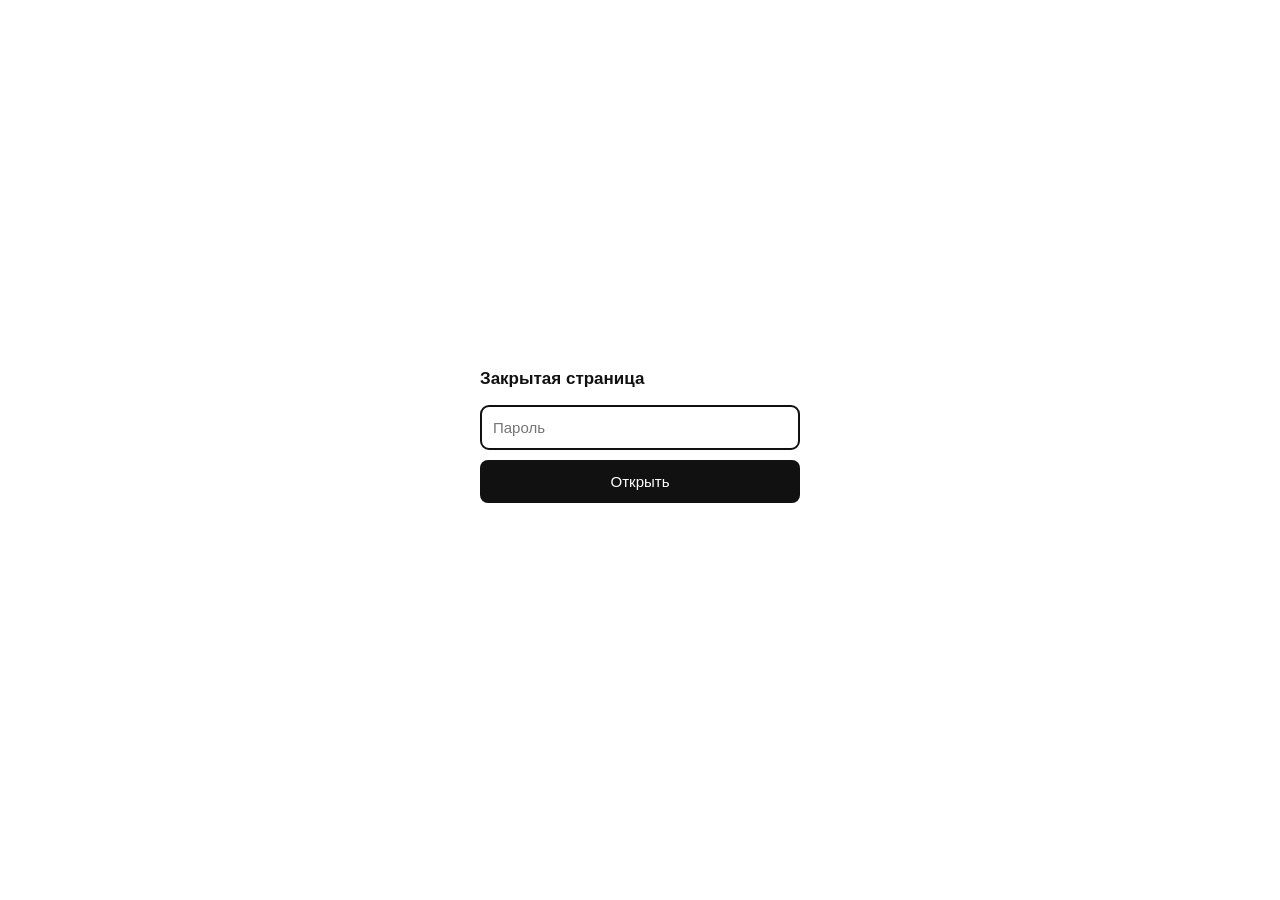
==== commit 068133f6: "Password-protected site Co-Authored-By: Claude Opus 5.5 <noreply@anthropic.com>" ====
--- a/eye/index.html
+++ b/eye/index.html
@@ -1,101 +1,50 @@
 <!doctype html>
-<html lang="kk">
-<head>
-<meta charset="utf-8">
-<title>Көз — The Eye</title>
-<meta name="viewport" content="width=device-width, initial-scale=1, viewport-fit=cover">
-<meta name="description" content="An explodable, anatomically grounded 3D atlas of the human eye: every coat, lens, muscle and vessel, taken apart.">
-<meta name="theme-color" content="#0F1113">
-<link rel="icon" href="data:image/svg+xml,%3Csvg xmlns='http://www.w3.org/2000/svg' viewBox='0 0 64 64'%3E%3Ccircle cx='32' cy='32' r='28' fill='%23e9e3da'/%3E%3Ccircle cx='32' cy='32' r='13' fill='%237a4a1c'/%3E%3Ccircle cx='32' cy='32' r='6' fill='%23000'/%3E%3C/svg%3E">
-<link rel="stylesheet" href="css/style.css">
-<script>/* set embed class before first paint so the standalone header never flashes inside the head atlas */
-(function () { var q = new URLSearchParams(location.search), h = document.documentElement;
-  if (q.get('embed') === '1') h.classList.add('embed', window.parent === window ? 'embed-top' : 'embed-frame');
-  if (q.get('kiosk') === '1') h.classList.add('kiosk'); })();</script>
-<script type="importmap">
-{ "imports": { "three": "../vendor/three/three.module.js", "three/addons/": "../vendor/three/jsm/" } }
+<html lang="ru"><head><meta charset="utf-8">
+<meta name="viewport" content="width=device-width, initial-scale=1">
+<meta name="robots" content="noindex, nofollow">
+<title>Закрытая страница</title>
+<style>
+:root{--bg:#fff;--ink:#111;--ink-3:#888;--line:#e4e4e4;--err:#c62828}
+@media (prefers-color-scheme: dark){:root{--bg:#111;--ink:#eee;--ink-3:#888;--line:#333;--err:#ef6b6b}}
+html,body{margin:0;height:100%;background:var(--bg);color:var(--ink);font:15px/1.4 -apple-system,BlinkMacSystemFont,Inter,sans-serif}
+.w{min-height:100%;display:flex;align-items:center;justify-content:center;padding:16px;box-sizing:border-box}
+form{width:100%;max-width:320px;display:flex;flex-direction:column;gap:10px}
+h1{font-size:17px;font-weight:600;margin:0 0 4px}
+input,button{font:inherit;padding:11px 12px;border-radius:8px;border:1px solid var(--line);background:var(--bg);color:var(--ink)}
+button{background:var(--ink);color:var(--bg);border:0;cursor:pointer}
+button:disabled{opacity:.6;cursor:wait}
+#m{min-height:20px;font-size:13px;color:var(--ink-3)}#m.e{color:var(--err)}
+</style></head><body><div class="w"><form id="f" action="javascript:void 0" onsubmit="return false">
+<h1>Закрытая страница</h1>
+<input id="p" type="password" placeholder="Пароль" autocomplete="current-password" autofocus required>
+<button id="b" type="submit">Открыть</button><div id="m"></div>
+</form></div>
+<script>
+(()=>{
+const S="gPtAbYLG8CR1CwAtH2GMUQ==",I="4QLozP7lLCtcXC0x",N=600000,K="vmst-k-gPtAbYLG";
+const D=s=>Uint8Array.from(atob(s),c=>c.charCodeAt(0));
+async function open_(key){
+  if(document.readyState!=="complete") await new Promise(r=>addEventListener("load",r,{once:true}));
+  const ct=D(document.getElementById("ct").textContent.trim());
+  const pt=await crypto.subtle.decrypt({name:"AES-GCM",iv:D(I)},key,ct);
+  return new TextDecoder().decode(pt);
+}
+function show(html){document.open();document.write(html);document.close();}
+async function derive(pw){
+  const base=await crypto.subtle.importKey("raw",new TextEncoder().encode(pw),"PBKDF2",false,["deriveKey"]);
+  return crypto.subtle.deriveKey({name:"PBKDF2",salt:D(S),iterations:N,hash:"SHA-256"},base,{name:"AES-GCM",length:256},true,["decrypt"]);
+}
+window.addEventListener("load",async()=>{let raw=null;try{raw=localStorage.getItem(K)}catch(e){}
+  if(raw){try{const k=await crypto.subtle.importKey("raw",D(raw),"AES-GCM",false,["decrypt"]);show(await open_(k));return}catch(e){try{localStorage.removeItem(K)}catch(_){}}}});
+document.getElementById("f").onsubmit=async e=>{e.preventDefault();
+  const m=document.getElementById("m"),bt=document.getElementById("b");m.className="";m.textContent="Проверяю…";bt.disabled=true;
+  try{const k=await derive(document.getElementById("p").value);
+    const raw=new Uint8Array(await crypto.subtle.exportKey("raw",k));
+    const html=await open_(k);
+    try{localStorage.setItem(K,btoa(String.fromCharCode(...raw)))}catch(_){}
+    show(html);
+  }catch(err){m.className="e";m.textContent="Неверный пароль";bt.disabled=false}};
+})();
 </script>
-</head>
-<body>
-<canvas id="gl" aria-label="3D"></canvas>
-
-<svg id="leaders" aria-hidden="true"></svg>
-<div id="labels" aria-hidden="true"></div>
-<div id="tip" aria-hidden="true"></div>
-
-<button id="back" class="btn" data-i18n-aria="backAria"><svg viewBox="0 0 24 24" aria-hidden="true"><path d="M15 5l-7 7 7 7"/></svg><span data-i18n="back">Back to the head</span></button>
-
-<header id="brand">
-  <div class="wordmark h" data-i18n="brand">Көз</div>
-  <div class="sub" data-i18n="sub"></div>
-</header>
-
-<nav id="top">
-  <div id="langs" role="group" data-i18n-aria="langAria">
-    <button class="lang" data-lang="kk" lang="kk" aria-label="Қазақша">ҚАЗ</button>
-    <button class="lang" data-lang="ru" lang="ru" aria-label="Русский">РУС</button>
-    <button class="lang" data-lang="en" lang="en" aria-label="English">ENG</button>
-  </div>
-  <button id="sound" class="icon" data-i18n-aria="sound"><svg viewBox="0 0 24 24" aria-hidden="true"><path d="M4 9h4l5-4v14l-5-4H4z"/><path class="w1" d="M16 9.5c1 .8 1 4.2 0 5"/><path class="w2" d="M18.5 7c2.4 2 2.4 8 0 10"/></svg></button>
-  <button id="about" class="icon" data-i18n-aria="about"><svg viewBox="0 0 24 24" aria-hidden="true"><circle cx="12" cy="12" r="9"/><path d="M12 11v6"/><circle cx="12" cy="7.6" r=".6"/></svg></button>
-</nav>
-
-<div id="caption" class="h" aria-live="polite"></div>
-
-<!-- onboarding: an animated hand, gone after the first action -->
-<div id="hand" aria-hidden="true">
-  <svg class="glyph" viewBox="0 0 64 64"><path d="M26 34V14.5a4 4 0 0 1 8 0V30m0-4.5a4 4 0 0 1 8 0V32m0-3a4 4 0 0 1 8 0v9c0 9-6 16-15 16h-2c-5 0-8-2-11-6l-7-10a4 4 0 0 1 6-5l5 5"/></svg>
-  <i class="ring"></i>
-  <div class="say"><span data-i18n="handDrag">Drag to turn</span></div>
-</div>
-
-<div id="dock">
-  <button id="btn-tour" class="btn big primary"><svg viewBox="0 0 24 24" aria-hidden="true"><path class="play" d="M8 5.5v13l10.5-6.5z"/><path class="stop" d="M7 7h10v10H7z"/></svg><span></span></button>
-  <button id="btn-explode" class="btn big"><svg viewBox="0 0 24 24" aria-hidden="true"><circle cx="12" cy="12" r="3.2"/><path d="M12 2.5v3.5M12 18v3.5M2.5 12H6M18 12h3.5M5.3 5.3l2.4 2.4M16.3 16.3l2.4 2.4M5.3 18.7l2.4-2.4M16.3 7.7l2.4-2.4"/></svg><span></span></button>
-  <button id="btn-vessels" class="btn big"><svg viewBox="0 0 24 24" aria-hidden="true"><path d="M12 21c0-5 0-7-3.5-10.5M12 21c0-4 1-6 4-9M8.5 10.5C6 8 6 5 6 3M8.5 10.5C10 9 11 7 11 4.5M16 12c2-2 3-4 3-7M16 12c-1-1.5-1.5-3.5-1.5-6"/></svg><span></span></button>
-  <button id="btn-parts" class="btn big"><svg viewBox="0 0 24 24" aria-hidden="true"><rect x="3.5" y="3.5" width="7" height="7" rx="1.8"/><rect x="13.5" y="3.5" width="7" height="7" rx="1.8"/><rect x="3.5" y="13.5" width="7" height="7" rx="1.8"/><rect x="13.5" y="13.5" width="7" height="7" rx="1.8"/></svg><span></span></button>
-</div>
-
-<!-- visual picker: big cards grouped the simple way -->
-<section id="picker" hidden>
-  <div class="box">
-    <button id="picker-close" class="icon" data-i18n-aria="close"><svg viewBox="0 0 24 24" aria-hidden="true"><path d="M6 6l12 12M18 6L6 18"/></svg></button>
-    <h2 class="h" data-i18n="pickerTitle">What is the eye made of?</h2>
-    <div class="groups"></div>
-  </div>
-</section>
-
-<aside id="panel" aria-live="polite">
-  <button id="panel-close" class="icon" data-i18n-aria="close"><svg viewBox="0 0 24 24" aria-hidden="true"><path d="M6 6l12 12M18 6L6 18"/></svg></button>
-  <div class="chip"></div>
-  <h1 class="name h"></h1>
-  <p class="simple"></p>
-  <div class="wow"><svg viewBox="0 0 24 24" aria-hidden="true"><path d="M9 18h6M10 21h4M12 3a6 6 0 0 0-3.6 10.8c.7.6 1.1 1.3 1.1 2.2h5c0-.9.4-1.6 1.1-2.2A6 6 0 0 0 12 3z"/></svg><div><div class="wl" data-i18n="wowLabel">Did you know?</div><div class="wv h"></div><div class="wt"></div></div></div>
-  <button class="more-btn" aria-expanded="false"><span data-i18n="more">More</span><svg viewBox="0 0 24 24" aria-hidden="true"><path d="M6 9l6 6 6-6"/></svg></button>
-  <div class="more" hidden>
-    <div class="sci"></div>
-    <p class="desc"></p>
-    <ul class="facts"></ul>
-  </div>
-  <div class="nav">
-    <button id="prev" class="icon big" data-i18n-aria="prev"><svg viewBox="0 0 24 24" aria-hidden="true"><path d="M15 5l-7 7 7 7"/></svg></button>
-    <span class="count" aria-hidden="true"></span>
-    <button id="next" class="icon big" data-i18n-aria="next"><svg viewBox="0 0 24 24" aria-hidden="true"><path d="M9 5l7 7-7 7"/></svg></button>
-  </div>
-</aside>
-
-<section id="aboutbox" hidden>
-  <div class="inner">
-    <button id="about-close" class="icon" data-i18n-aria="close"><svg viewBox="0 0 24 24" aria-hidden="true"><path d="M6 6l12 12M18 6L6 18"/></svg></button>
-    <h2 class="h" data-i18n="aboutTitle">About this model</h2>
-    <div class="about-body"></div>
-    <h3 class="mono" data-i18n="sources">Sources</h3>
-    <ol class="sources"></ol>
-  </div>
-</section>
-
-<div id="loader"><span data-i18n="loading">Building the eye</span> <b>0</b></div>
-
-<script type="module" src="src/main.js"></script>
-</body>
-</html>
+<script id="ct" type="application/octet-stream">vzVLSLqPfywQYi+gagklhEwfFGO1JD2l1UDWcz9nfnT5KYZRk+2zPS5nBC1uyzeQnd9z0Gt9TvHDJB+MuzetXOUdtjxmyjfrGBmXPZGMlocZtKrwjv2macvCvVW2vGwvdbZaRKWKfxVsVw86Ss8WRaYW/ulE2bA+3jpjBZmqlcjqUlz+c02O6T++vO8cm5YGXJAePcI4Ctb4/Y3c1cXf9iAlkIMR6GCxJHjxkYuTQALeRLKJSroLdzKx7LG7BLEBp8RkQ7KrfzpAiHV1lqt64FM0WDIDD+o5VeTRub5DkaFJGc1ou1r525dyOFTUUGKpGnJaT5KqnaQPV/0eOZMOo+yYzekTXoeCqv3c4KGlAoSONRGwC5i3Jdu2Z1yfjYsukC7/1sJM/n2rZD0pl5QFLJF4n8H8nwaGoqMTm07cdWDaCGv6LQO2DWqDacKzP6MBrN52snENqcbicNTX9xY+jxcytdnLNCU23lTal+LYEAycTz2uivPFIaxc/2L8EGRVhGWiWlV1O98Ug2aesKO3ALTwtRoeMVgtJoFCOdNJv4BHdpAyqJma0sWTgtFRkE9qWgGDAGIpfGCI4vRqWgm8H90Tzg/EW50kA32IHn2eJMx4ixZC+RZC1uFTi2DOg1HsE9xkz89I3Fw94R87PEIS4k+uzjqlZq7L0RixrkoB/6RR4uTn/egpc+Bv/7t0bveBeIkEwcEaV8hfJhihjVP3aQCvi7HoQ+b5Dj8KFX/aUrKQ4giY4K5K3uW6tKSDc2OUYizglPpoK2qyARygBH5Vl8gqeulBLPeqcIKQZoK3rCMRBxb+pjYrsp+dNMAEzQ9VJYIJqmf2jzL65QBoTWokxiAKFDVkh1jUjtwrS/IIQk26QmGh744MViwG9Gt0tKrGS0iXavxjSzISxddc2T7tIkR03cbZJk/LwkdHuqUehXxEYOfwFG2VFSb1l27euLkXrli0/6AN3IiQQeCUdeA0M0Ie/oJ4yGuEConRmLsmNesdbGqOxJpbIT6qO4rvRaQVHW+J2vEGmcRZ85pL6VkbjCLxf462Hc3auzz+rKFP02oaxg7xY8XR7kyqp6uli6RpZ1VFyoMBHh6Dlx3bJeiGJ+PUcq/e91mi+mdnhILjr1AKYVgEhKD2ITAAbV4RAWhL0RdXwFcjelKfMBv8PO0U5IGTOwPtwKlgX3j154NhhyyJis4TLN7A7fN2pd/9XUroVgJ72y0BB+xVa1yCFiRoMGSiN0867arc4sX6R/nZhdg4P+wsMel1zIzSNATo4V1YmV4feJXgD7w2qy9haO3Sro/A0SzsnQpMV3w71gQJ9DF65WjQg6HU0UeblYz0eMjMiVtlFdc98wmqzZAJWQEOnJC/nuawVfNC/CrtTtKS78swMIWKzmSw8544esluZG0FWcipyKx3etcFO4+yBpRKDkD2Ume7fM4LsZbCHsb+oe19i8+LRUwFklNxCOYly7MXqb+jdbv9ZIHyDsz4Vnt5olxSDtxSyZSK7d/TV7icwAlaZfeFbEy8FDcMFBlVXvo5zpftkT6v4Fpoq9QnjcSz6x83Xf9cqRz/uakjr1dsSVN6MSHSTXde3jfuz9YnJjbVI/Hce6NiLljGgcDeP71/Svdmnv7AJA8CvyVZ1d5YhaXG1BISBpt24vHDwNf2ZUfMJ9dwIkLCsiKjvy2Ed0dQz3jqFRlxpUXf2QzD3rXVH/7B3ceHJbtmwjLwmpvYA9XE66mgcyQKELPqwbi4fUjNufa1svzBD/2VNXCT+zeZH/CxgwbZPVJnIGk4jfRO80jGFVohbs6Cj5lMMDS/bkqT0mvKuhjh/hmsi5ODoHJ19lZLk0K64vR2pETA4N49XPUpzzPKGJwuYc8g3KU+EDUHHXzja5Aheh3Yh8jf7XHZdj7Ys6vg1AosSs/fKi8TnFCMENylZW87JGvMOMX+B2vPF+L405u6RnXn28prLQCpZJMjIaNYkAQlXXiO+trWNqf19R79Xf8dEPZnq/Wh9PhSpWUMrYlGEbcHoH3O9TjrIa31oX/MgcaGuGQBL3nCdOHJ4RRvCsKlR5tx6aSx7lzFNw/U2svkQKgOL0mOmOKqHjyApve7aRyrherL9XABj1LKO7IjUEja6Xjzs/pb6evNG2IFIC7BCx0pViPF8uNm5ZvOPsyjnDm4oh8HxRsZk7kI8jIWfBin2HbuMz9BBxhYupbyMko4UHHn4+sbq90BWpVbK2Ob81Ckd6/HJinQZqOviFZkOQ1wMzCkTiGjUhYqdwMhqgqYw65FTPE92/9SWaQFMCfGDnyeGFChyiY3VoR02fvA0LbTmtcFkk9e0KQoiFVB2H79Y1qPh+Q2MUVnbXLr5MnB9T2aeKr7Jai4PLs3sNQl4YkILU+Udrms5Jd7Z5jYvayrvpiuxhjqYrQPbgJzhzQ5mgI3lqwMpoNDlqrSrQcr6rfMbl5VzK9ANnAEEUJHEb6Kf58EKOocmNu0PoV/B2APKu1NMcyOz9w8Ki0d+YqhYXvvHOQMvhdIhClnekmuQLG852wQDTBIPH+hOcTAQVM84jCxHKYHKmzWeIeqH/re+387RmRCL18MfmCRk0ia3hT4qHBjxVgi2IWQ5eXstRYnMvSFN8jviFBxPsNiZG/QEnptZJtZYlVHWPrEqOytTMR+MwKTarHd1QMGMGxT/B8atzxxlQZwUri0cLeIg+YofdoYPbGz+MxRVMt/oAN8X0jy0D8KAg1Pyo/B8cqjYOtUqGOeeCCBFKf/42h+vV029PAup8j0tZP91SrG94TJgQ5hQVfJu0Fxxigr1PCf3k2N2yE97Sv1SeAnym2y/CFV+RfI+/xpdU27RB9DDE2yCtsZP14P+Ca2iL/8fAWp0L0FSBKXUS5ktyo6fWvKXfZZOpTiano72CACbH2RBA4wd7r2R+Bis+M+zC89oOJI75GEMsNTBLWKMCqHzQ6/D4frhAjHuTIXK2ge4bC2fVAmcDRdjmNJTfyHHpmtnwJRj2tIfPQsMwMGz0c4HV5uHNByYOmjNLodGJc4ZMtbPCgElxJxqiojbNWOuMGrXyHX7OgcBgAgq4ZxTH8/fJ/lBV3b9Z1oBkBfYNIO8A49YkdMQsmxM/GG//yzGsNFJxMFsVDP9mjwYnxH4EZ0K2J1cInpGCtJR9BGeYOpyRUCjizO2N854ClzmE/uPFSoRdw0BhwPNwTh+H4U7hqMLx0emu1p1gzcWDoLkHVVGB6XSoRA3hvhCiaBWuyJ9a+mMxSr+1izZbeouaIckGgXL4XiXNn0mQ4FxXkLzWuznag4bnvABq/wyqn/sl9PkYhak+wB//vZGW5EKlYSMX0sAwPOSqeQWflQ1egjM4Hc18sGq3w9mHTnfXpPSh1W9L0SVZ95IhEWEpI0AyD/uZ0NNPS+fVN9Zjz2SZb7bbL7SOWHAnsQWoqEZDP5kkovo5yvlyalEkXPphbqRYS5PgsdNbgKv2kz70PDeryMhUuka53PAtJal/tiBD9W7E39vf7v9VY3if2awQOOohlk2kA9juPbL2XAfU/U5oEcGZ2fsmFx/[base64]/Qfqj9GHkeznqDftMY6AAfxlDnjaNSxYQjdceoYy8yDnU2YeGvf513PZDQ8xQiztsAVkuICiZZsRFcRoHes6dDDpHBRchT0wkLf/LIn2/pId2o2LGw+9xtnitHyrA2/FCbsP1yzt+GW8NKC5rQFQwHVJAnE/096RQqTF64mmZeAaTbSa5BxSyF7vRPo43aQkBX15NYk/3z2wOd6ZmpD03QfSud8auOCc+nRhahJ0WCLiQ/9G6UfT4WvVX5kk8cGdOHa5GXpGwwqzXws8uV7gitzZO4VNzd/gPNq9hiXUFYl2twdsBX+WdR7w9I41vAnynsVQXIOSqIHHa7hRQQDDEKJx4gQCok9zlKSgUVxOIN+JHHscKV8+ozYUpJbyP6r1ZtCZd/Xoup/9jCi3P9Pd/3A/rOoFjq9W+NYEXagIBuDV9yLMti/rq6ajpCKifPvalxp43iACRrxgD71D0t1cJoNT2pCG/R82vr7MhTWYHJkd6AJkV8uuGwzuEhz/WF9a2kWY+td+/L54K10ZhXrOXN9qnpezUHT2j6NmddKv/QXY2U6/s1FtVw1O+M+ZWekCVTETWLJREan3oNZljzGM6v93+sIi9nUi6asj48q3mMtBO4AmvktiM4nW6u+R/CwsMdTTGMtHoySixlILiFagizZ1JJnMmFC3IM8ZS0hGrqPRgNQ7zyhjHIm8P3A2uFGfAUfvdLj32Ubt6RX4fScC9uEyJpWvMQr7giilD+fxK0CK7veMU6LRK/WKMTzd1AEriFPfWw41aelRT1+pkwESN1lvn3H2JlQWKUnePz8vOnaCcQT5kU5VLSOKKWAOzllRCdDkcEJoave4oADS426kHbGr90S49WWGDIb9v+U/ug+IdptYuJ/fHKfXYU1DH6D9ms1a/Yujv7uutWbdUH51TXkwGIiIAuFASROj9ehemuaP03HVc2u5meoaCeJSFnU6oHitYM96RUMF0ntZJFJpEBauRiMvS7DL/A57aQH/1w9VBcfpMkGOjJaOu0cQj33Su0B9y/hnfhrpJwBqh9XakCp3uEbiZNQqaCzYn2txGqyKUWFDgimBfEyRmht7avVzexu3rxDw68yv9V4UEFPj1/CwaWiEdzsGrFn6KCquDq9xJT571QuDIf08GEV6l/YWavR9jnqjptZIIQ2rcLqGLls8LN/jHnoUuZFlxG19K/+GOkYQRgUoc/OjpflUcTcPRtUWZKMRMDqzdmSTg8oyZ03qeXa25X5BNNFEelXfnysU/RqILHN29wR/[base64]/udcQ4RmVkZ5oJbNhJyeroedH5LJYgGGqLRm8JIS6fxzxv+SCV8PWQRbWuH6os3Cfc0QdlBituqcQeYBOPSr5TcRpTcO11/PKUN4UlG/MGUto1m8t+Hr9NlLOkq11IzsxRKcGb9+b7Pae7tTdWvuHMhUuup/U7vxSciC9XbS+k51xooBcMPeqqVEgngg0jJhiqjo7tk/PXPl+vjKN3R7V6imN7L6CsDvxp+AlIjIMCqY5cxdECb+5SRcz2CJ28+iCM29dQ11tbQ711TXaSeQxR9bI6TEysxB7/tdjiLNGKNJ2RSLHc6z9dAKmBT5QTXa6QleInRBMTmp2G0mTBVCYAVS7eGFFQLtR/7lvqKUwOcTxrAkja5h3DOI9nZ96Dlqj2okxvEVew9grATgraLfu+4R1U19cdDC7iajUMSiteTRsUjIuwvfwCdOajXjhZ235omtpHXql6QFB9EtcB19T3SY1+5Kai8Hjsi8vlzr7IJCDYBGcsU/nEuw1wgenEAMnA9B6KHQ2QW+JO4grAdPC2N1TvVWnWD30kQEqz9xHLgf8Kw/P4xxXvfYfnJOEE1ikk1SCmv5DQCbIoMjM9MSt3eUrZFguBT2xJ7yWoDVdZRwdAcbTaYfdV61Lu2IuApSJOuoLURe5sFLMEDzZEA0IRaF5dH8YNWxrrqN7ctzSeMqBMOS1rPFKdCp2RhTEB2CVPGG9+y4dpUvfxUShNHZF5gfUr4G9CE4/meuqF+or5dWNDUOFTN6zKMXtMGd489yWJravfLLEcPbXW6d9AT5wxcK07YwmxwzCP0xJjIMdv+8yGxDIMXykCWCELaAkqYmrC+g5jp8Sz+RSQ0Uj/9SiAQSDf+r8+KJ0rEMFhShxA3TpTTWNoenJuzEmCWGqkATlr6Zwyzsm3VYvvPS+TElh031hB62K9GZ/EGQQLFsOpqWHGgY89GcZiqhLskGY/sgy3WcLATL0PYMUD6ontZpSD8o4APWXzr7GJb1LJSmxZCYF7WvzQ/Dsi2NBm4egvL+WIQLAFPYYcb5JlZlG3p8uzm/IQ+EvCzneT95oK3hMqeJQ4OfxnZf0g3+7Vn/YPNqsd9tAZNzyVBptjWUD4HKPaKyTr1x/[base64]/exC37pBccL4DYPmbwXIREjO+u1VqEG4QBgen6xqf2yGfUDlZH41WeJLywlTLdAtU4duS4gni9F2f4r/P3I3yqugUS072VJ8Y9jUi7sMifj70GDZBIsW5NPsrzMlUnkhFFKSWFGcnJOIMcE96q9c/X1tS1N7tmZLZPvTDEpFGI9zzLkjOo6o3RUvlaRLoWFVfLTOYCewQaxLsBpF434tT46YdphUO2NDQjawFTrvR7DutgKdbEWwxejMuhOlRfz2GrQkbFpjUPh+ojoCBd3ogIM7Wdrkaz+RwU/[base64]/s5UWVCJNAB+a77S4O2vJ6XEGUAWBZsJNeG4SQLA16zPw7Zyw0S9Wp1Fc1C0eKkgpggWYWXbI3zLaypC4R9KocEI3xYT8VM/[base64]/j8IWusJTkzLwwWuvAvBOJYp0P4eXuHruG0qx59tBeWChnlJcLtMu6o3vIEgI5d4LJZ5aAiT6X738TwyNXfmq7FEJE06BO+3bXKp6qAGprI+Otpdg/j+14xYItRSbDY+qblmIcOUcqLdzUo2BLqinDMo/lSZeOSpG+ijGP0nBRpvXxYNJTg0uVAag4qajLZmFXy5DvRu5KAXMfADsf62q2r770kefrDOd07024airNyF60/c7B2JiqeIMs0enav0JZuopoShoy4lDtZ31DQ5SfoNZGEg4/dyZf0jx/BaZD5b4tqV2gS+W+xhXIqgNnYMZ5gAj67DwSSl92RnUNeM2uCehBrwrKz00GflQpcbeBQraQIV4UTnA6JfLXA2vUsigN2UYF5qbBz6JZiRHldpL9rOHBm1laJv8wLh9usmnu4Ka/c17vMsx++fEn+O8LeryNEZYec8ACCtEnRHR2EWNtPEgoEG1d1N2+Vha1557jMRyu3lYcUtBoyJoHRNvFtvfm1rqGCqKntDZsWzJ+k6Qxo+8Ly/yufE9FZri3axl01phlw0xau+sxgVprgivrcFQ0LaELrl/Qh97hkNi01CXx2EpFBsxnzEBJNqLfqmRTyNmTciiJX+RQ7DUr2mIZbbxiZ+O1F0aCS+Qgr1VfhsvlSrAHHYF24LICWLu9/d+QJ+Y+MU6fcfb73Mw15heQ1iBuoJl7G3tSpGRmHcI9G+A6Oa0jSYD+XEHEvKxnUcrD6Pjwc4M=</script>
+</body></html>
